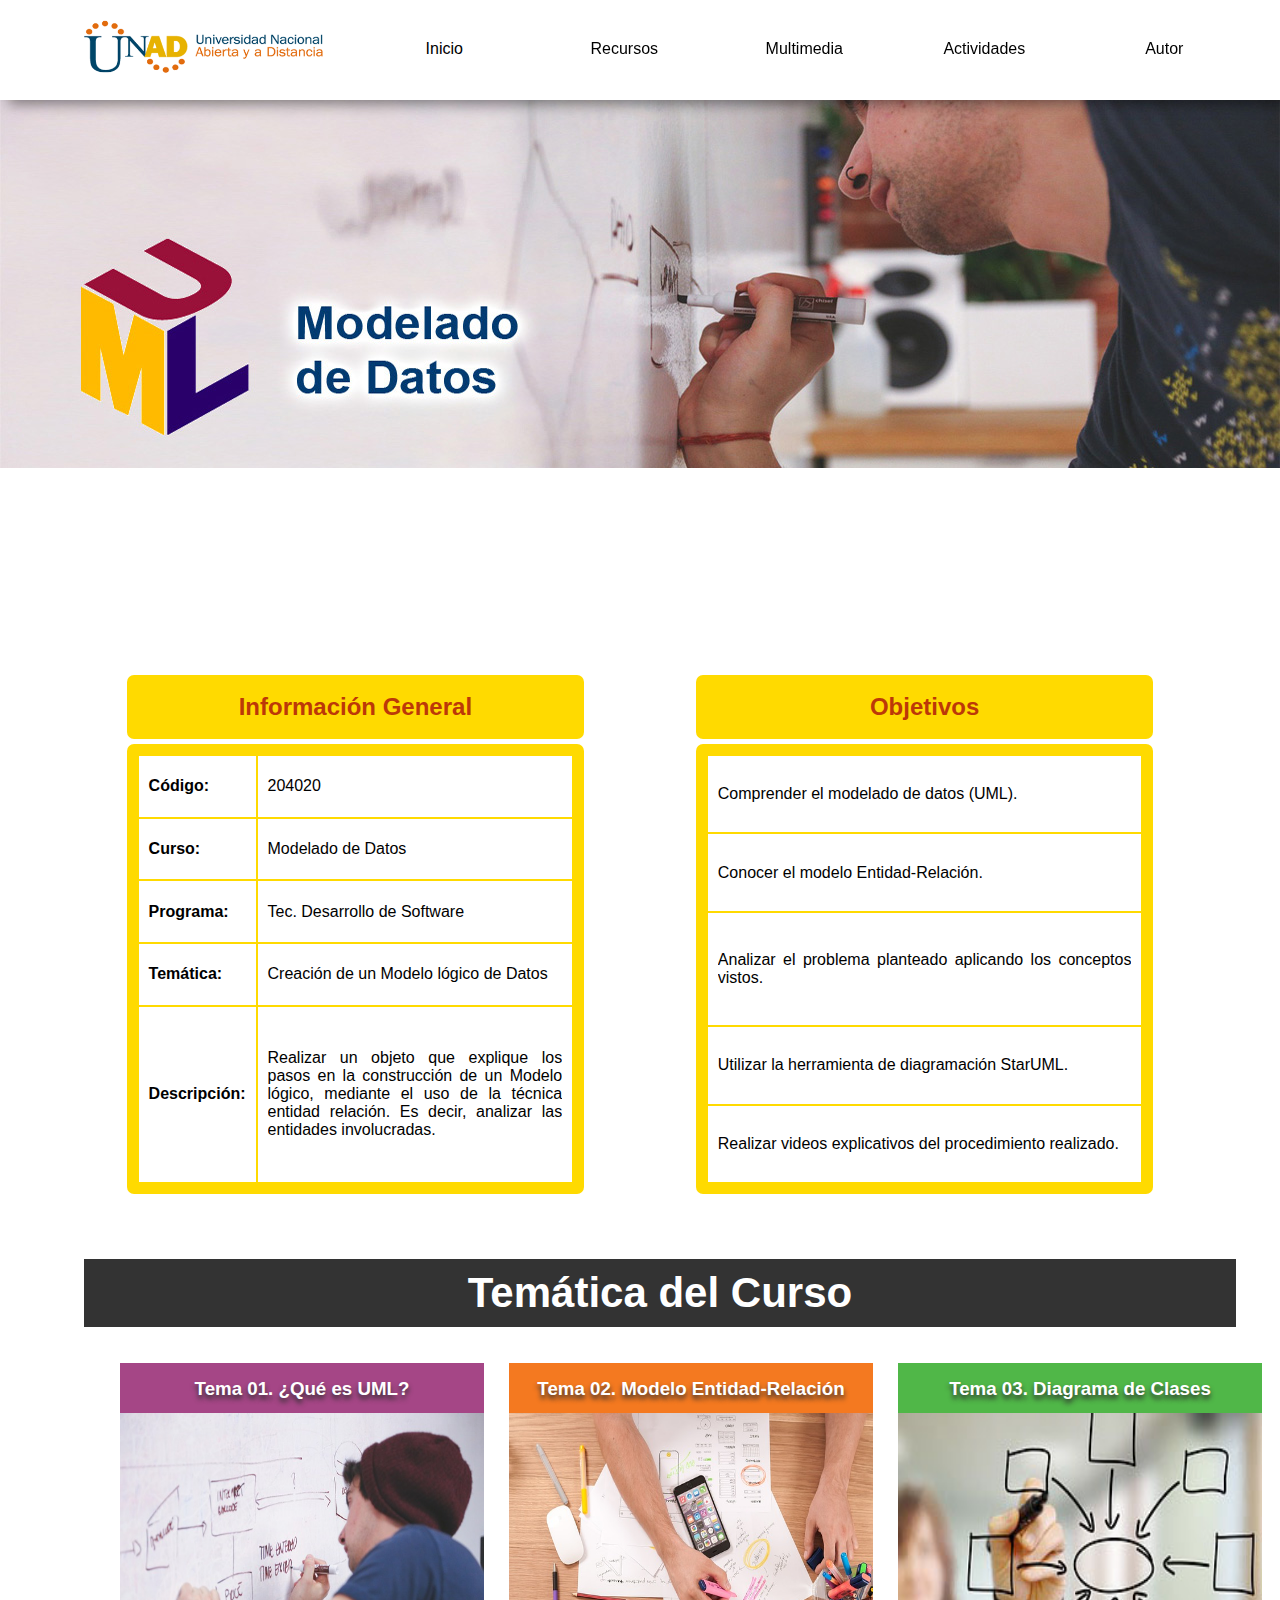
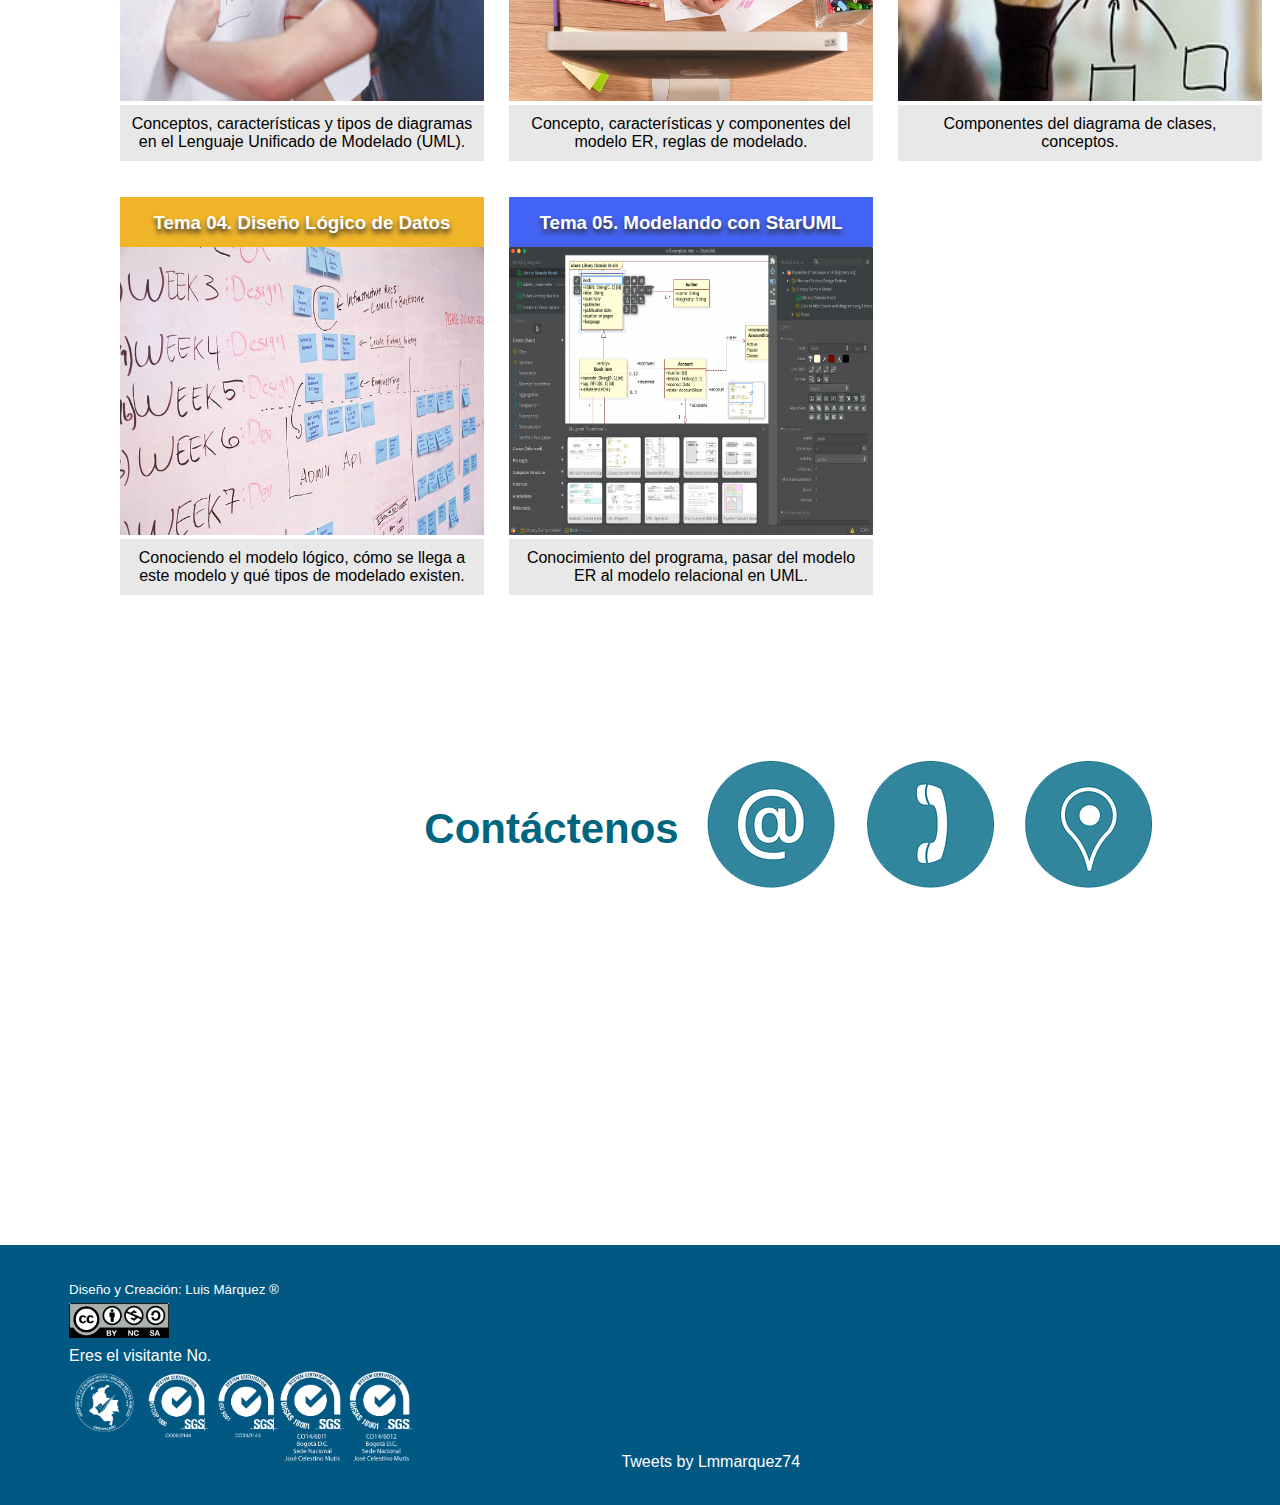
==== index.html @ bf16355a "Update index.html" ====
<!DOCTYPE html>
<html lang="es">
<head>
	<title>Modelado de Datos</title>

	<meta charset="UTF-8">
	<!-- Etiquetas SEO -->
	<meta content="Luis Manuel Márquez Rodríguez" name="author">
	<meta content="Generar conocimiento sobre el Modelado de Datos con UML" name="description">
	<meta content="UML, Unified Modeling Language, diagrama de clases" name="keywords">
	<!-- Etiqueta visualización viewport -->
	<meta name="viewport" content="width=device-width, user-scalable=no, initial-scale=1.0, maximum-scale=1.0, minimum-scale=1.0">

	<!-- Estilos -->
	<style type="text/css">
		*{
			margin:0;
			padding:0;
			font-family:Arial;
			overflow-x:hidden;
		}
		main{
			width:100%;
		}
		#header{
			top:0;
			left:0;
			margin:auto;
			width:1366px;
			min-width: 1024px;
			height:100px;
			position:fixed;
			z-index:1000 !important;
			background-color:rgba(255,255,255,1);
			-webkit-box-shadow: 3px 10px 13px -6px rgba(0,0,0,0.45);
			-moz-box-shadow: 3px 10px 13px -6px rgba(0,0,0,0.45);
			box-shadow: 3px 10px 13px -6px rgba(0,0,0,0.45);
		}
		.subheader{
			width:90%;
			margin:5px auto;
			border-collapse: separate;
		}
		.col1{
			width:300px;
			text-align: center;
		}
		.col2{
			width:90%;
			margin:auto;
			padding-left:12px;
		}
		.logo{
			width:250px;
			height:auto;
			padding:10px;
		}
		ul, li{
			text-align:center;
			list-style: none;
		}
		.nav li a{
			color:#000;
			min-width:150px;
			display:block;
			padding:10px 15px;
			background-color:rgba(255,255,255,1);
			text-decoration: none;
		}
		/* usando la pseudoclase hover */
		.nav li a:hover{
			background-color:rgba(63,137,201,.3);
		}
		.nav >li{
			float:left;
		}
		.nav li ul{
			display:none;
			position:absolute;
			min-width:150px;
		}
		.nav li:hover > ul{
			display:block;
		}
		.nav li ul li{
			z-index:2000;
			position:relative;
		}
		#inicio{
			width:100%;
			height:70vh;
			position:relative;
			background-image:url('img/cursovirtual.jpg');
			background-repeat:no-repeat;
			background-attachment: fixed;
			background-size:100%;
			background-origin: content-box;
			background-position: top center;
		}
		.row{
			width:90%;
			margin:auto;
		}
		.info{
			width:90%;
			margin:auto;
			border-collapse: separate;
			border-spacing:5px;
		}
		.side{
			width:35%;
			height:450px;
			padding:10px;
			border-radius:7px;
			background-color:rgba(255,218,0,1);
		}
		.side tr{
			border-radius:7px;
			background-color:rgba(255,255,255,1);
		}
		.side td{
			padding:10px;
		}
		td p{
			text-align: justify;
		}
		td>li{
			list-style-type: square;
			text-align:justify;
		}
		h2{
			width:100%;
			color:#BC3808;
			line-height: 4rem;
			border-radius:7px;
			text-align: center;
			background-color:rgba(255,218,0,1);
		}
		#tematica{
			width:100%;
			padding:20px;
			vertical-align: center;
			background-color:rgba(255,255,255,1);
		}
		.row h1{
			padding:10px;
			margin:auto;
			font-size:42px;
			text-align: center;
			color:rgba(255,255,255,1);
			background-color:rgba(51,51,51,1);
		}
		.fila{
			width:100%;
			margin:auto 100px;
			display:inline-flex;
		}
		figure:nth-child(1){
			padding:0;
		}
		figure{
			padding-left:25px;
		}
		#titulo1{
			width:364px;
			height:50px;
			overflow:hidden;
			vertical-align: middle;
			background-color:rgba(165,70,134,1);
		}
		#titulo1>h3{
			padding:15px;
			text-align: center;
			color:rgba(255,255,255,1);
			text-shadow: rgb(46, 46, 46) 0px 4px 5px;
		}
		#titulo2{
			width:364px;
			height:50px;
			overflow:hidden;
			vertical-align: middle;
			background-color:rgba(244,121,32,1);
		}
		#titulo2>h3{
			padding:15px;
			text-align: center;
			color:rgba(255,255,255,1);
			text-shadow: rgb(46, 46, 46) 0px 4px 5px;
		}
		#titulo3{
			width:364px;
			height:50px;
			overflow:hidden;
			text-align:center;
			background-color:rgba(80,183,72,1);
		}
		#titulo3>h3{
			padding:15px;
			text-align: center;
			color:rgba(255,255,255,1);
			text-shadow: rgb(46, 46, 46) 0px 4px 5px;
		}
		#titulo4{
			width:364px;
			height:50px;
			overflow:hidden;
			vertical-align: middle;
			background-color:rgba(240,180,41,1);
		}
		#titulo4>h3{
			padding:15px;
			text-align: center;
			color:rgba(255,255,255,1);
			text-shadow: rgb(46, 46, 46) 0px 4px 5px;
		}
		#titulo5{
			width:364px;
			height:50px;
			overflow:hidden;
			vertical-align: middle;
			background-color:rgba(67,99,244,1);
		}
		#titulo5>h3{
			padding:15px;
			text-align: center;
			color:rgba(255,255,255,1);
			text-shadow: rgb(46, 46, 46) 0px 4px 5px;
		}
		figcaption{
			width:364px;
			text-align:center;
			background-color:rgba(179,179,179,.3);
		}
		figcaption>p{
			padding:10px;
		}
		#informes{
			width:100%;
			height:70vh;
			background-image:url('img/agent-18762_1280.jpg');
			background-repeat:no-repeat;
			background-attachment: fixed;
			background-size:35% 100%;
			background-position: left;
		}
		.datos{
			width:70%;
			margin:auto;
			padding-top:130px;
			padding-left:300px;
			border-collapse: separate;
			border-spacing: 5px;
			text-align: center;
		}
		.datos>strong{
			text-align: center;
		}
		.contacto{
			color:rgba(0,102,128,1) !important;
			background-color:transparent !important;
		}

		footer{
			width:100%;
			max-height:20%;
			vertical-align: middle;
			background-color:rgba(0,88,131,1);
		}
		.aside{
			width: 48%;
			margin:30px auto;
			border-color:yellow solid 2px;
			display:inline-block;
		}
		.aside a{
			color:rgba(255,255,255,1);
			text-decoration: none;
		}
		.block{
			width:100%;
			border-spacing: 5px;
			border-collapse: separate;
			color:rgba(255,255,255,1);
		}
		#counter{
			color:rgba(253,245,0,1);
			text-align:center;
			font-size: 38px;
			font-weight: 700;
		}

		.linkq:hover{
			zoom:1.1;
			cursor:pointer;
		}
	</style>
	
	<script type="text/javascript" src="js/jquery-3.1.1.min.js"></script>
<body>

	<!-- Contenedor principal -->
	<main>
		<div id="header"> <!-- Contenedor del menú -->
			<table class="subheader">
				<tr>
					<td class="col1">
						<a href="https://centroriente.unad.edu.co/zona-centro-oriente/unad-contactenos-zona-centro-oriente"><img src="img/unad.png" class="logo" alt="Universidad Nacional Abierta y a Distancia"></a>
					</td>

					<td class="col2">
						<ul class="nav">
							<li><a href="index.html">Inicio</a></li>
							<li><a href="lecturas.html">Recursos</a>
								<ul>
									<li><a href="lecturas.html#lectura1">Lectura 1</a></li>
									<li><a href="lecturas.html#lectura2">Lectura 2</a></li>
									<li><a href="lecturas.html#lectura3">Lectura 3</a></li>
									<li><a href="lecturas.html#lectura4">Lectura 4</a></li>
									<li><a href="lecturas.html#lectura5">Lectura 5</a></li>
								</ul>
							</li>
							<li><a href="multimedia.html">Multimedia</a>
								<ul>
									<li><a href="multimedia.html#video1">Video 1</a></li>
									<li><a href="multimedia.html#video2">Video 2</a></li>
								</ul>
							</li>
							<li><a href="actividades.html">Actividades</a>
								<ul>
									<li><a href="actividades.html#tema1">Tema 1</a></li>
									<li><a href="actividades.html#tema2">Tema 2</a></li>
									<li><a href="actividades.html#tema3">Tema 3</a></li>
									<li><a href="actividades.html#tema4">Tema 4</a></li>
									<li><a href="actividades.html#tema5">Tema 5</a></li>
								</ul>
							</li>
							<li><a href="autor.html">Autor</a></li>
						</ul>
					</td>
				</tr>
			</table>
		</div>

		<!-- Banner inicial -->
		<section id="inicio"></section>

		<!-- Sección que contiene la información general del curso -->
		<section id="info">
			<div class="container">
				<div class="row" style="padding-top:40px; padding-bottom:40px;">
					<table class="info">
						<tr>
							<td><h2>Información General</h2></td>

							<td></td>

							<td><h2>Objetivos</h2></td>
						</tr>

						<tr>
							<td style="width:45%;">
								<table class="side" cellpadding="10" style="width:100%; background-color:rgba(255,218,0,1);">
									<tr>
										<td><strong>Código:</strong></td>
										<td>204020</td>
									</tr>

									<tr>
										<td><strong>Curso:</strong></td>
										<td>Modelado de Datos</td>
									</tr>

									<tr>
										<td><strong>Programa:</strong></td>
										<td>Tec. Desarrollo de Software</td>
									</tr>

									<tr>
										<td><strong>Temática:</strong></td>
										<td>Creación de un Modelo lógico de Datos</td>
									</tr>

									<tr>
										<td><strong>Descripción:</strong></td>
										<td>
											<p>Realizar un objeto que explique los pasos en la construcción de un Modelo lógico, mediante el uso de la técnica entidad relación. Es decir, analizar las entidades involucradas.</p>
										</td>
									</tr>
								</table>
							</td>

							<td style="width:10%;"></td>

							<td style="width:45%;">
								<table class="side" style="width:100%; background-color:rgba(255,218,0,1);">
									<tr>
										<td>
											<li>Comprender el modelado de datos (UML).</li>
										</td>
									</tr>

									<tr>
										<td>
											<li>Conocer el modelo Entidad-Relación.</li>
										</td>
									</tr>

									<tr>
										<td>
											<li>Analizar el problema planteado aplicando los conceptos vistos.</li>
										</td>
									</tr>

									<tr>
										<td>
											<li>Utilizar la herramienta de diagramación StarUML.</li>
										</td>
									</tr>

									<tr>
										<td>
											<li>Realizar videos explicativos del procedimiento realizado.</li>	
										</td>
									</tr>
								</table>
							</td>
						</tr>
					</table>
				</div>
			</div>
		</section>

		<!-- Sección que contiene la descripción de los temas del curso -->
		<section id="tematica">
			<div class="container">
				<div class="row">
					<h1>Temática del Curso</h1>
					<br>
				</div>
				
				<br>

				<div class="fila" id="contenedor">
					<figure>
						<div id="titulo1"><h3>Tema 01. ¿Qué es UML?</h3></div>
						<img src="img/whiteboard-849812_640.jpg" alt="diagramando" width="364" height="288">
						<figcaption><p>Conceptos, características y tipos de diagramas en el Lenguaje Unificado de Modelado (UML).</p></figcaption>
					</figure>

					<figure>
						<div id="titulo2"><h3>Tema 02. Modelo Entidad-Relación</h3></div>
						<img src="img/ux-788002_640.jpg" alt="diagramando" width="364" height="288">
						<figcaption><p>Concepto, características y componentes del modelo ER, reglas de modelado.</p></figcaption>
					</figure>

					<figure>
						<div id="titulo3"><h3>Tema 03. Diagrama de Clases</h3></div>
						<img src="img/technology-1095751_640.jpg" alt="diagramando" width="364" height="288">
						<figcaption><p>Componentes del diagrama de clases, conceptos.</p></figcaption>
					</figure>
				</div>

				<br><br><br>

				<div class="fila" id="contenedor">
					<figure>
						<div id="titulo4"><h3>Tema 04. Diseño Lógico de Datos</h3></div>
						<img src="img/whiteboard-849803_640.jpg" alt="diagramando" width="364" height="288">
						<figcaption><p>Conociendo el modelo lógico, cómo se llega a este modelo y qué tipos de modelado existen.</p></figcaption>
					</figure>

					<figure>
						<div id="titulo5"><h3>Tema 05. Modelando con StarUML</h3></div>
						<img src="img/screenshot.png" alt="diagramando" width="364" height="288">
						<figcaption><p>Conocimiento del programa, pasar del modelo ER al modelo relacional en UML.</p></figcaption>
					</figure>
				</div>
			</div>
		</section>

		<!-- Sección que contiene la información de contacto de la entidad -->
		<section id="informes">
			<div class="container">
				<div class="row">
					<table class="datos">
						<tr>
							<td rowspan="2">
								<h1 class="contacto">Contáctenos</h1>
							</td>

							<td>
								<a href="https://goo.gl/forms/61IK3qW7laYS19c43" class="linkq" title="Escríbenos"><img src="img/correo.png" alt="Correo Electrónico Universidad"></a>
							</td>

							<td>
								<a href="#"><img src="img/phone.png" alt="telefono" title="PBX:(+57) 1 344 3700 Bogotá D.C. Colombia"></a>
							</td>

							<td>
								<a href="#"><img src="img/office.png" alt="" title="Sede Nacional: Calle 14 Sur No. 14 - 23"></a>
							</td>
						</tr>
					</table>					
				</div>		
			</div>
		</section>

		<!-- Pie de página -->
		<footer>
			<div class="container">
				<div class="row">
					<div class="aside">
						<table class="block">
							<tr>
								<td colspan="2">
									<small>Diseño y Creación: <a href="autor.html">Luis Márquez</a> &#174;</small>
									<br>
								<td>
							</tr>
							<tr>
								<td>
									<img src="img/commons.png" alt="license" style="width:100px; height:auto;">
									<br>
								</td>
							</tr>

							<tr>
								<td>Eres el visitante No. &nbsp;<div class="views"></div></td>
							</tr>

							<tr>
								<td><img src="img/sellos_calidad.png" alt="Calidad" style="width:65%; height:auto;"></td>
							</tr>
						</table>
					</div>

					<div class="aside">
						<a class="twitter-timeline" data-height="300" href="https://twitter.com/Lmmarquez74">Tweets by Lmmarquez74</a> <script async src="//platform.twitter.com/widgets.js" charset="utf-8"></script>
					</div>
				</div>
			</div>
		</footer>
	</main>
	
	<script type="text/javascript" src="js/jquery-3.1.1.min.js"></script>
	<script type="text/javascript">
		//Hacemos la Function para abrir el contador de visitas
		function recargar_views(){
			$(".views").load("contador.txt");
		}

		// Establecemos el temporizador a 1 segundos
		timer = setInterval("recargar_views()", 1000);
	</script>
	
</body>
</html>
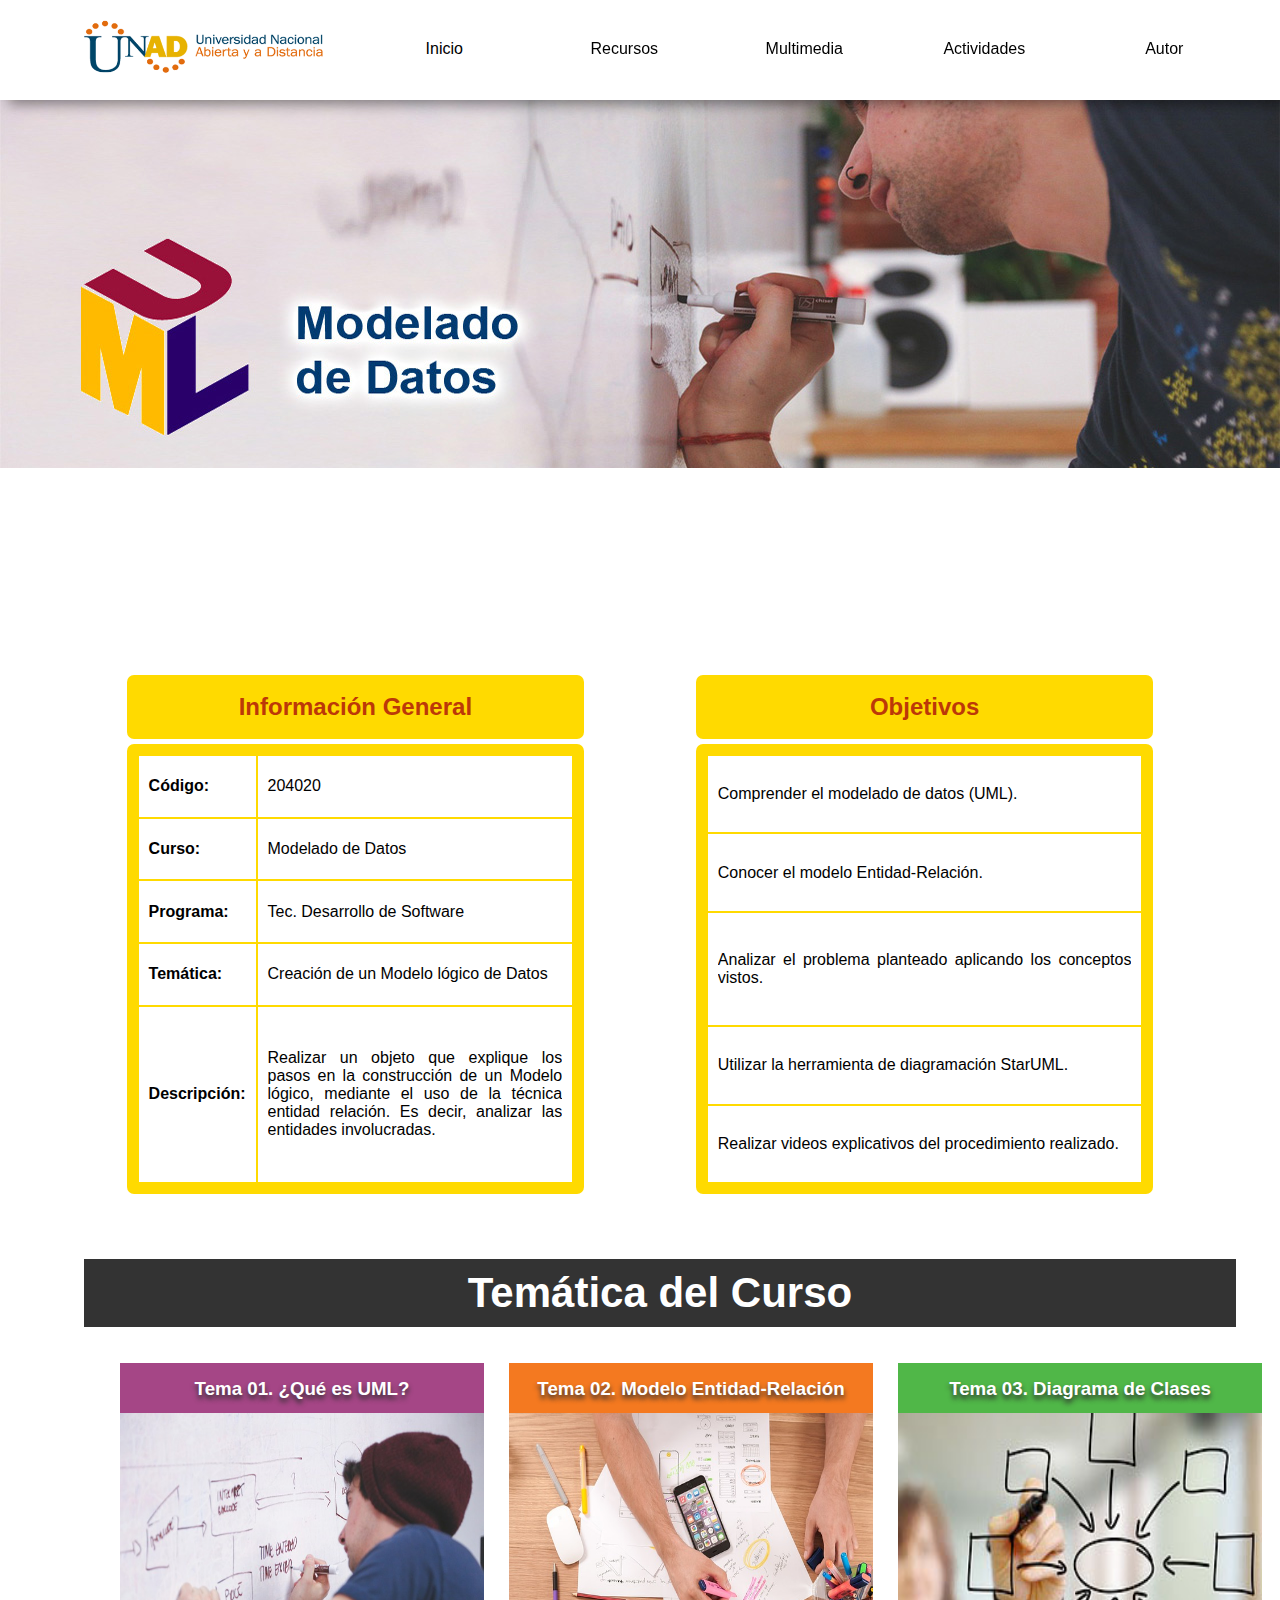
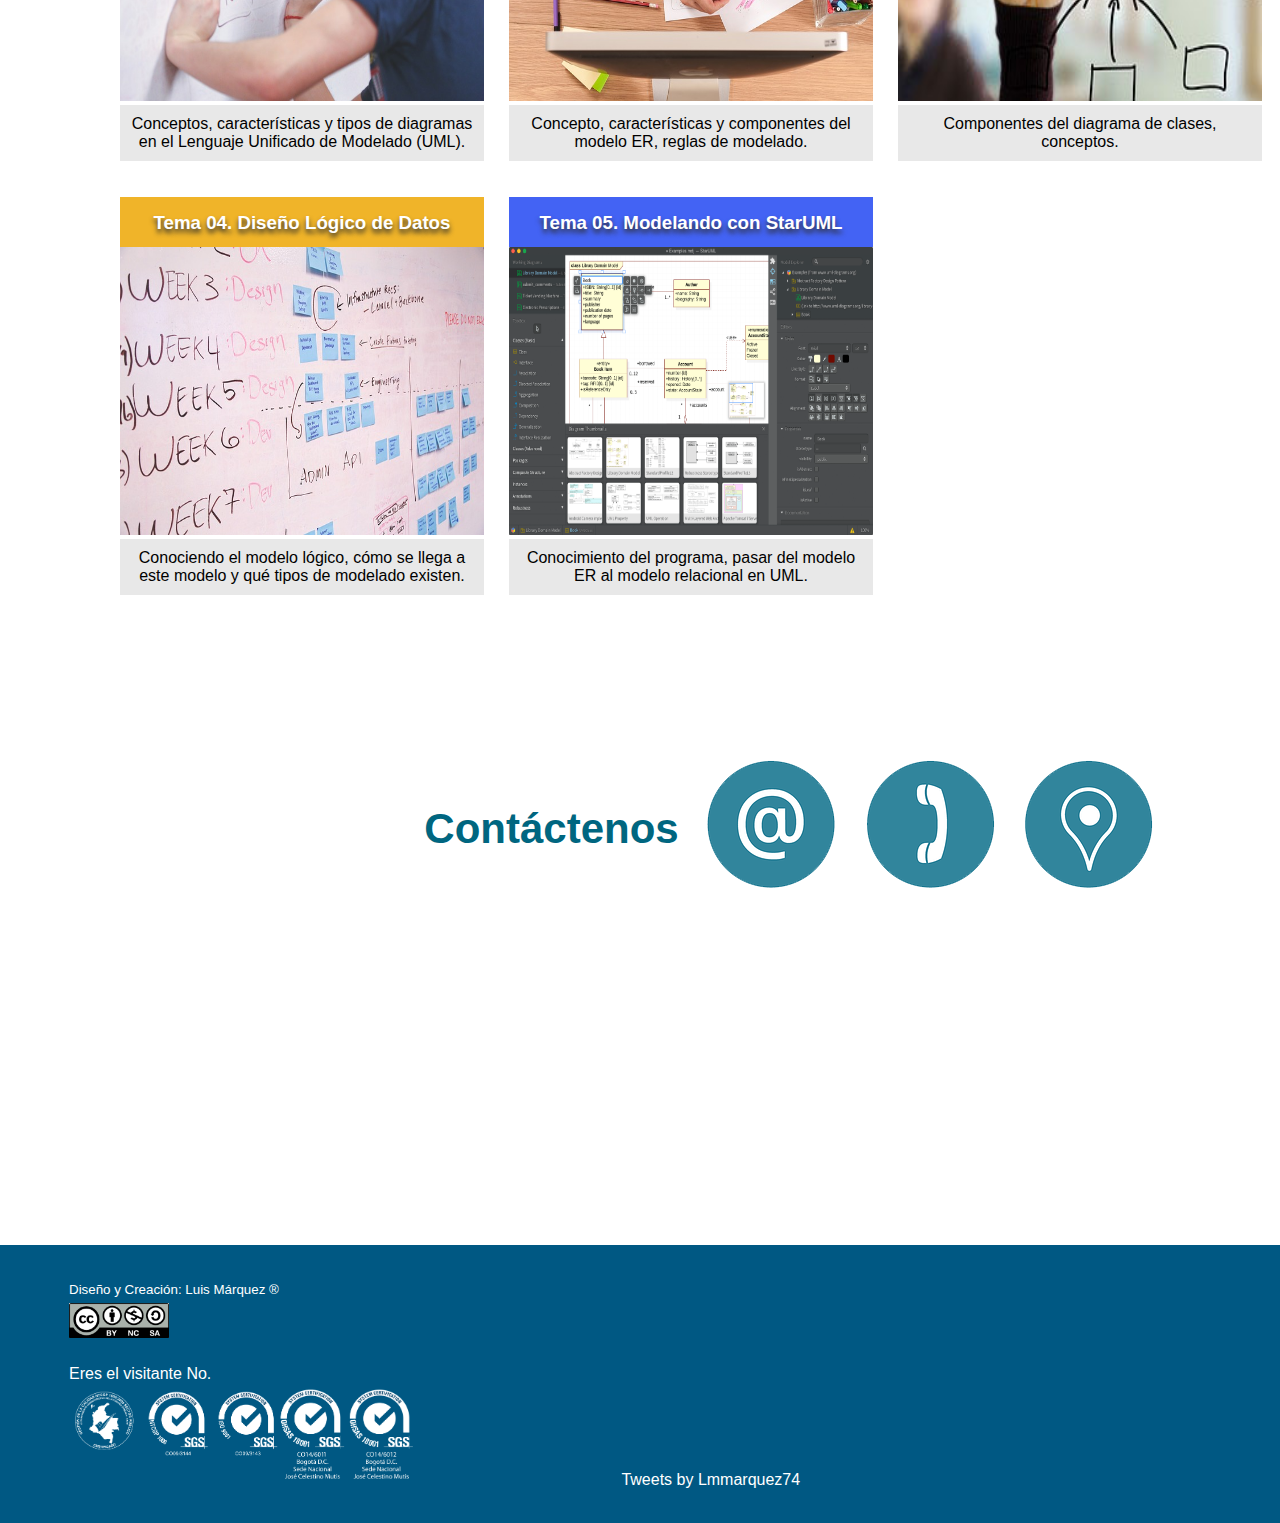
==== commit 8529c212: "Update index.html" ====
--- a/index.html
+++ b/index.html
@@ -520,7 +520,7 @@
 							<tr>
 								<td>
 									<img src="img/commons.png" alt="license" style="width:100px; height:auto;">
-									<br>
+									<br><br>
 								</td>
 							</tr>
 
@@ -546,7 +546,7 @@
 	<script type="text/javascript">
 		//Hacemos la Function para abrir el contador de visitas
 		function recargar_views(){
-			$(".views").load("contador.txt");
+			$(".views").load("http://contadorlmm.byethost7.com/contador.txt");
 		}
 
 		// Establecemos el temporizador a 1 segundos
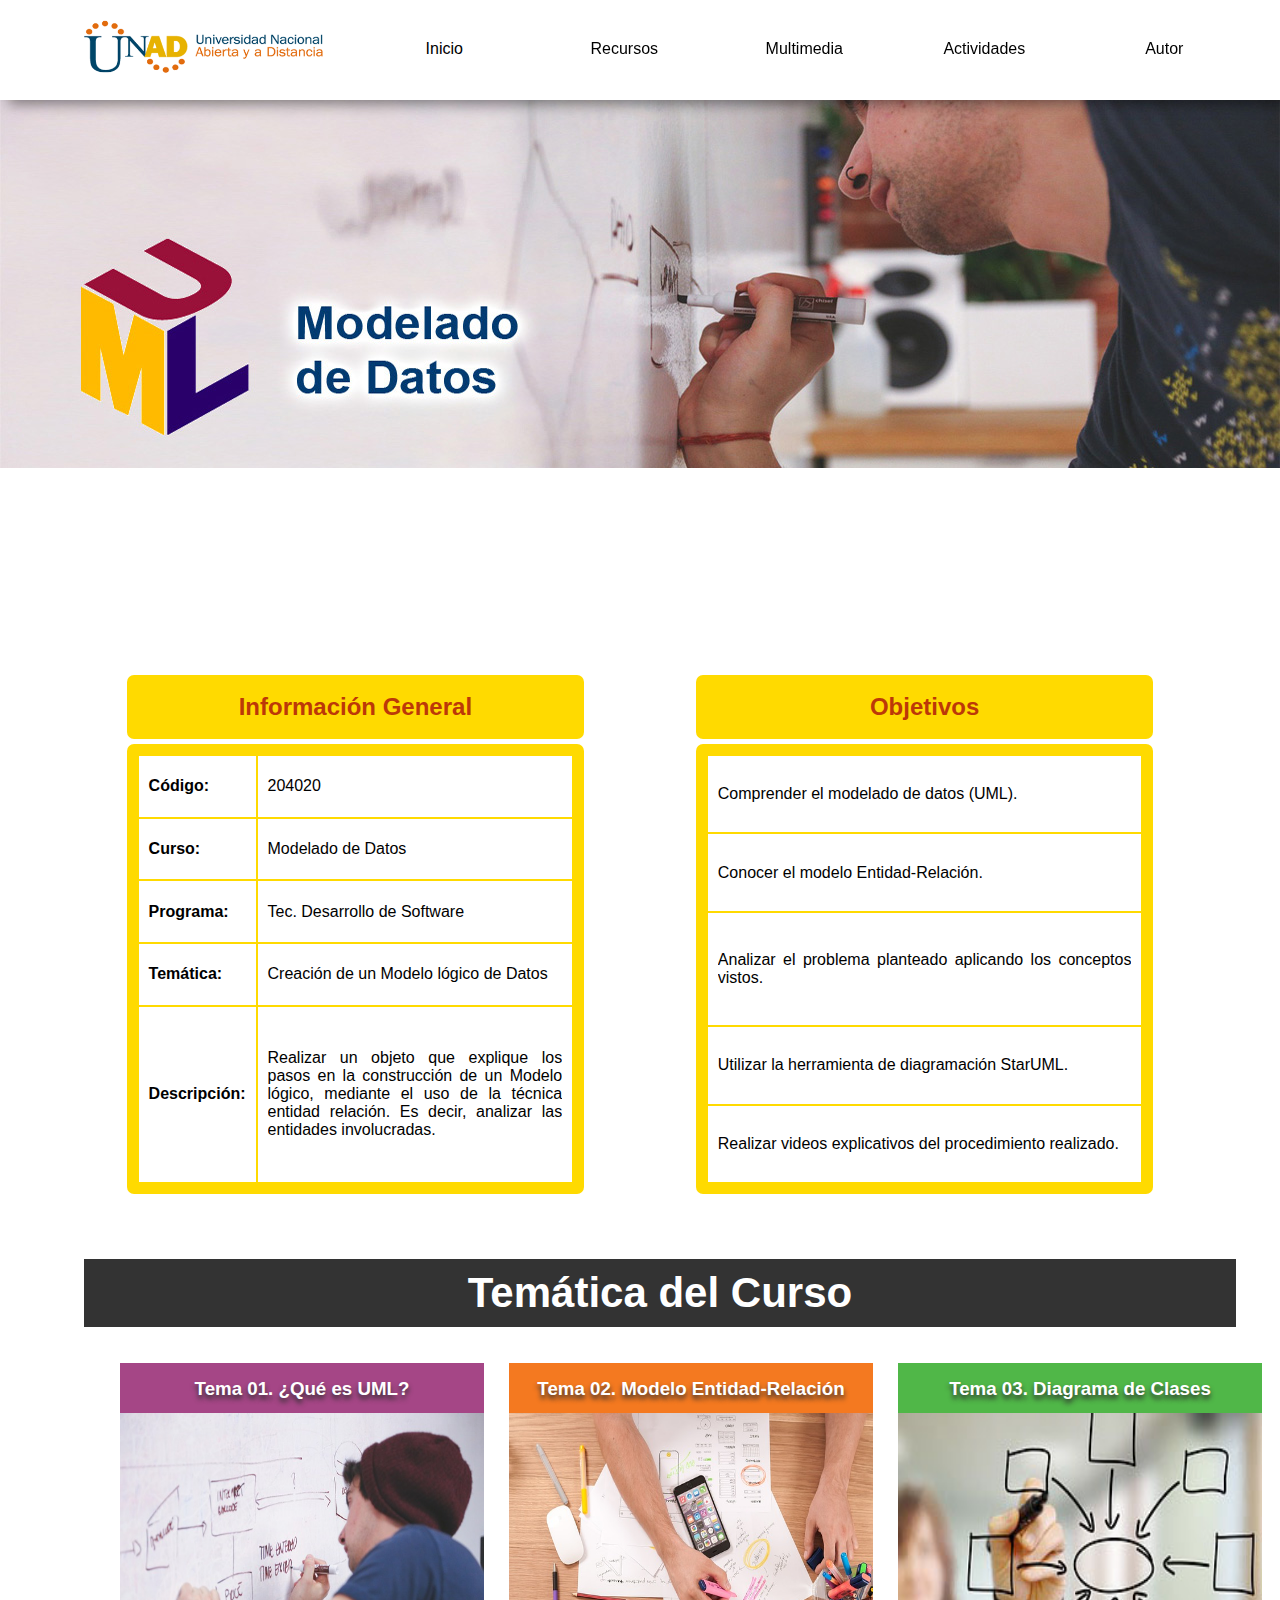
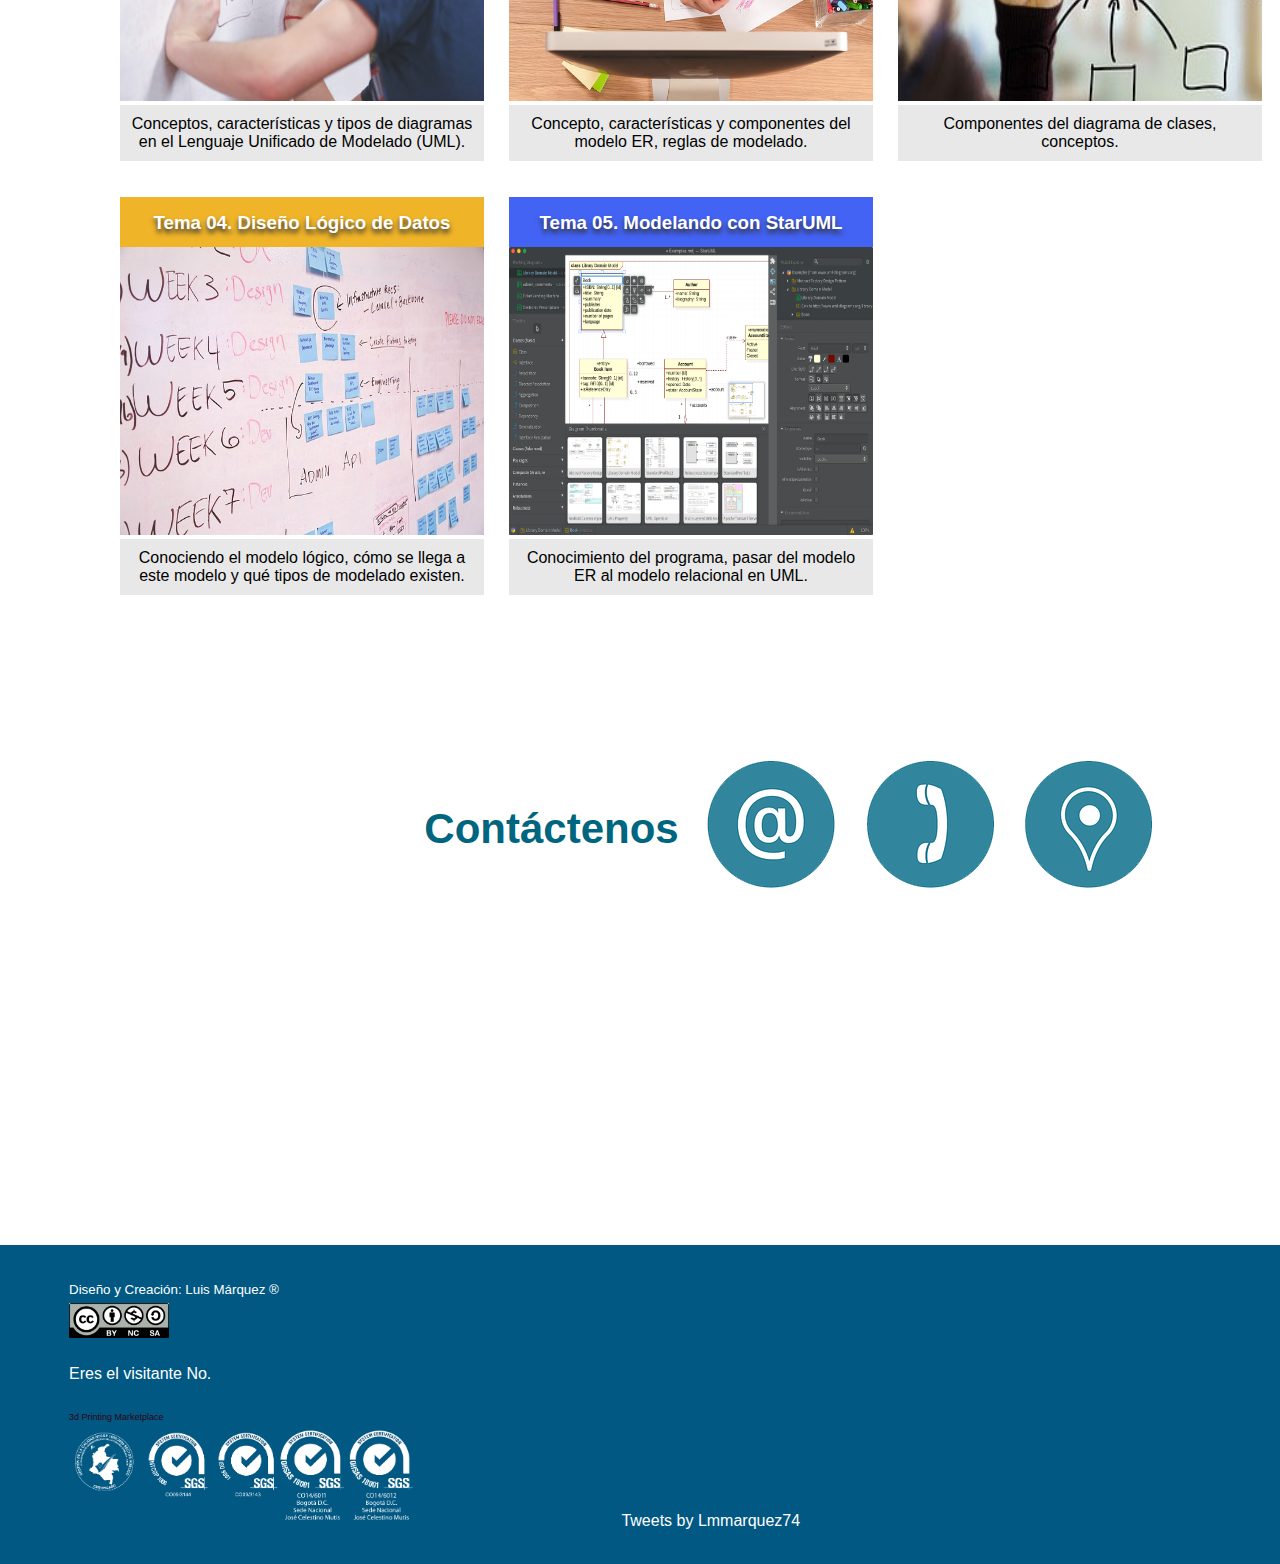
==== commit 77e6c4fe: "Update index.html" ====
--- a/index.html
+++ b/index.html
@@ -525,7 +525,13 @@
 							</tr>
 
 							<tr>
-								<td>Eres el visitante No. &nbsp;<div class="views"></div></td>
+								<td>Eres el visitante No.</td>
+							</tr>
+							
+							<tr>
+								<td>
+									<a href="http://www.reliablecounter.com" target="_blank"><img src="http://www.reliablecounter.com/count.php?page=https://manueletee.github.io/lmmarquez3/&digit=style/plain/6/&reloads=0" alt="" title="" border="0"></a><br /><a href="http://www.fabbly.com" target="_blank" style="font-family: Geneva, Arial; font-size: 9px; color: #330010; text-decoration: none;">3d Printing Marketplace</a>
+								</td>
 							</tr>
 
 							<tr>
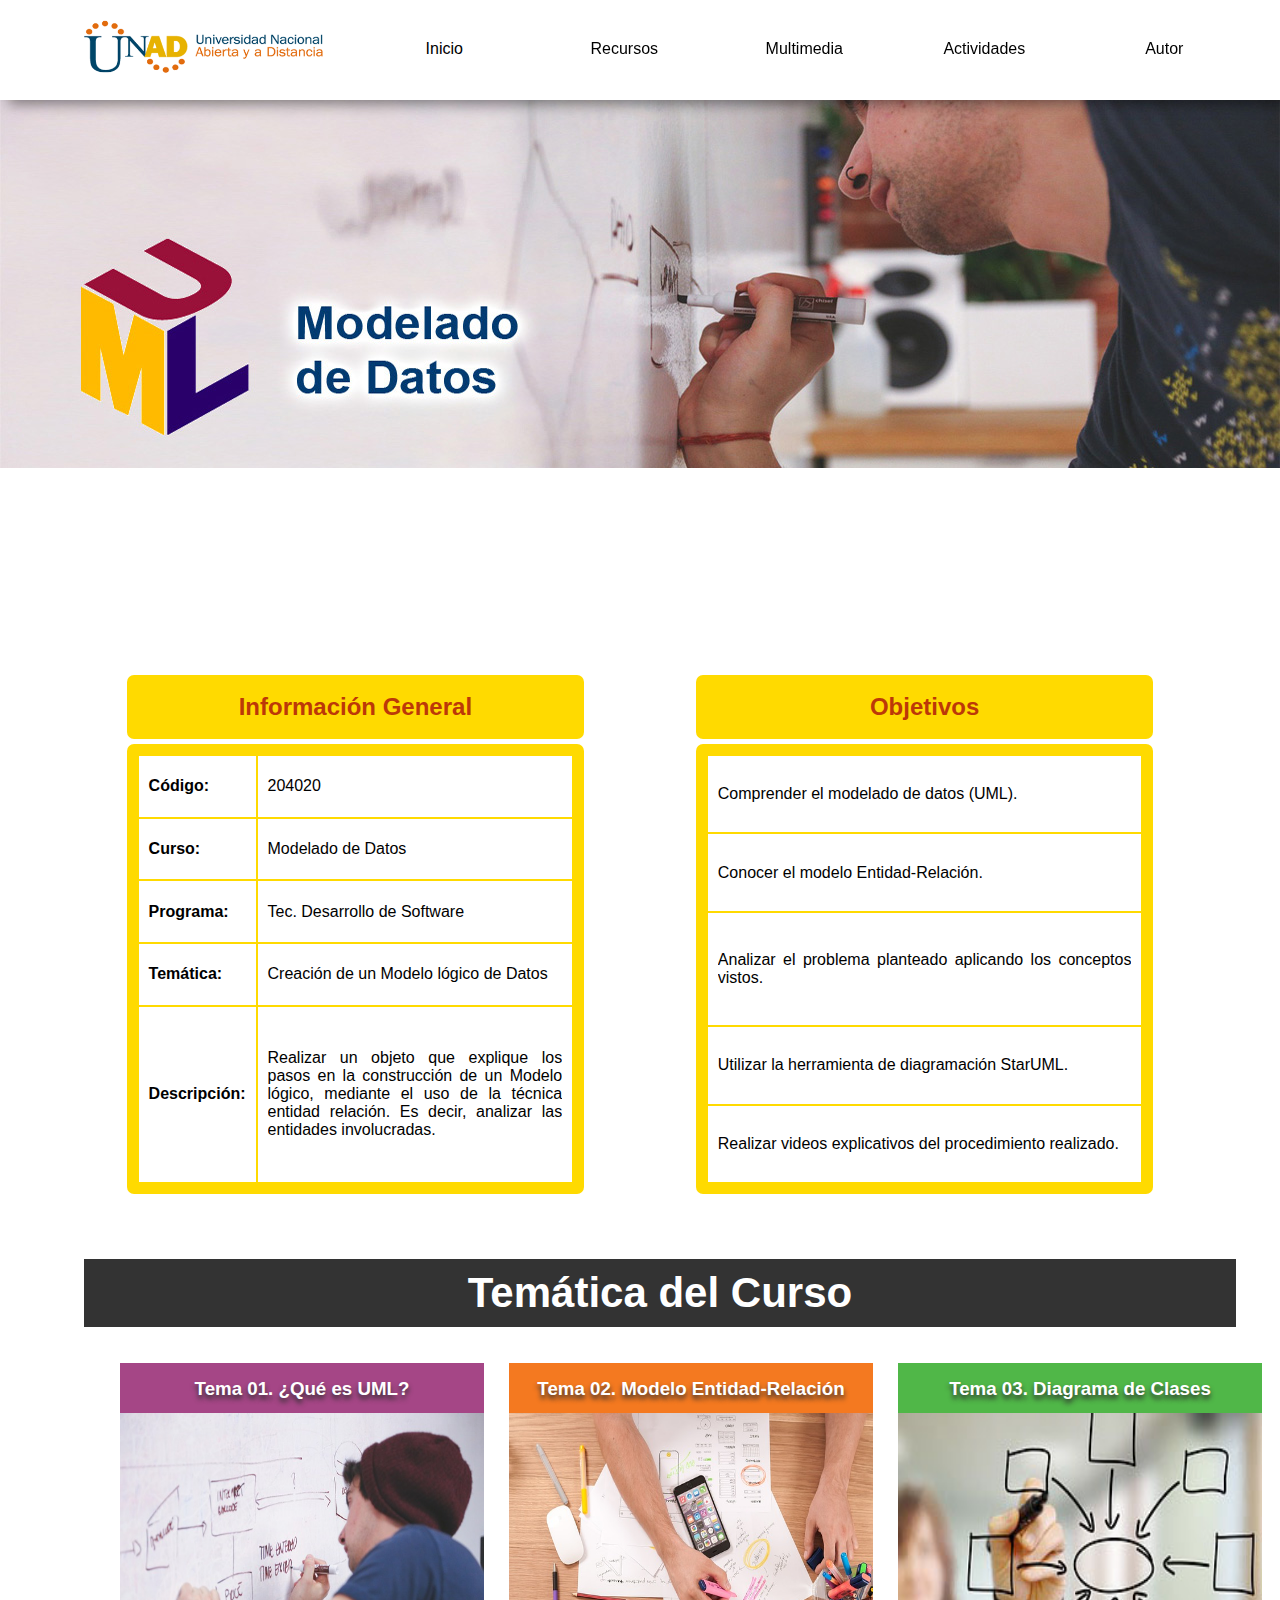
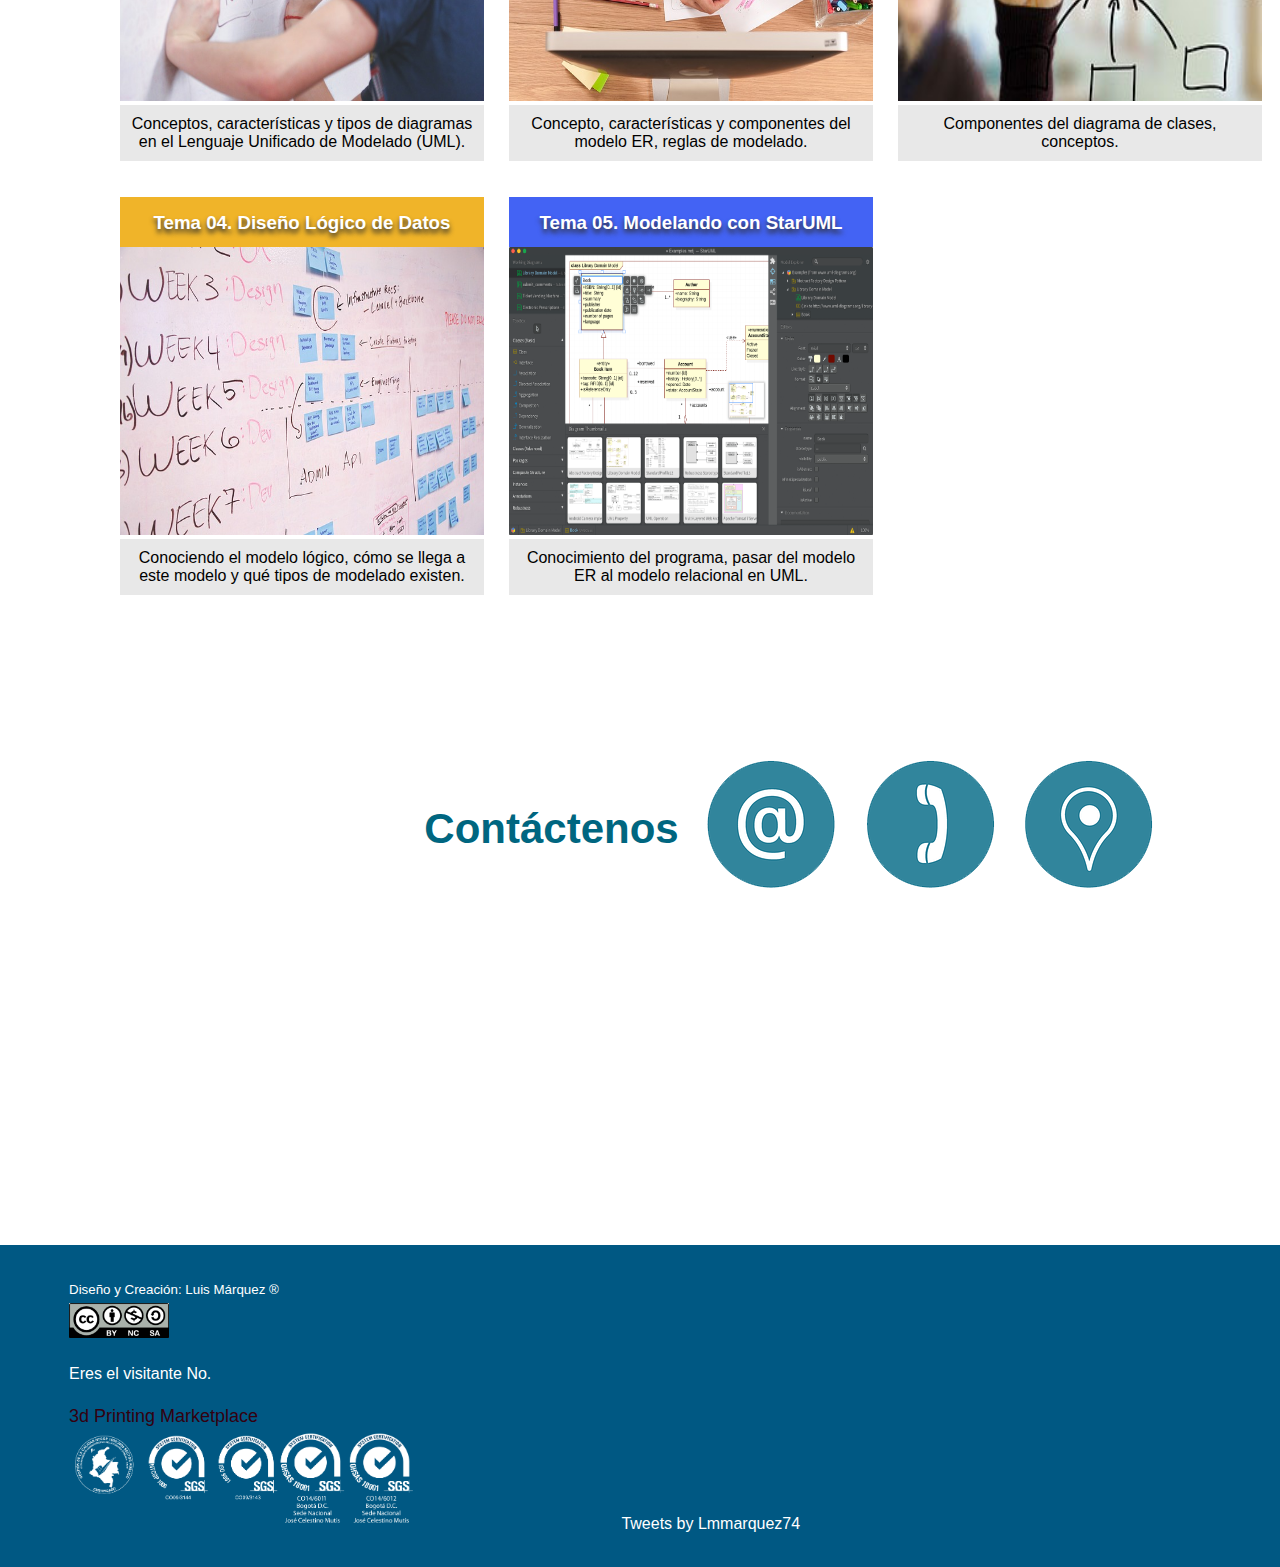
==== commit 6545f618: "Update index.html" ====
--- a/index.html
+++ b/index.html
@@ -530,7 +530,7 @@
 							
 							<tr>
 								<td>
-									<a href="http://www.reliablecounter.com" target="_blank"><img src="http://www.reliablecounter.com/count.php?page=https://manueletee.github.io/lmmarquez3/&digit=style/plain/6/&reloads=0" alt="" title="" border="0"></a><br /><a href="http://www.fabbly.com" target="_blank" style="font-family: Geneva, Arial; font-size: 9px; color: #330010; text-decoration: none;">3d Printing Marketplace</a>
+									<a href="http://www.reliablecounter.com" target="_blank"><img src="http://www.reliablecounter.com/count.php?page=https://manueletee.github.io/lmmarquez3/&digit=style/plain/6/&reloads=0" alt="" title="" border="0"></a><br /><a href="http://www.fabbly.com" target="_blank" style="font-family: Geneva, Arial; font-size: 18px; color: #330010; text-decoration: none;">3d Printing Marketplace</a>
 								</td>
 							</tr>
 
@@ -549,15 +549,6 @@
 	</main>
 	
 	<script type="text/javascript" src="js/jquery-3.1.1.min.js"></script>
-	<script type="text/javascript">
-		//Hacemos la Function para abrir el contador de visitas
-		function recargar_views(){
-			$(".views").load("http://contadorlmm.byethost7.com/contador.txt");
-		}
-
-		// Establecemos el temporizador a 1 segundos
-		timer = setInterval("recargar_views()", 1000);
-	</script>
 	
 </body>
 </html>
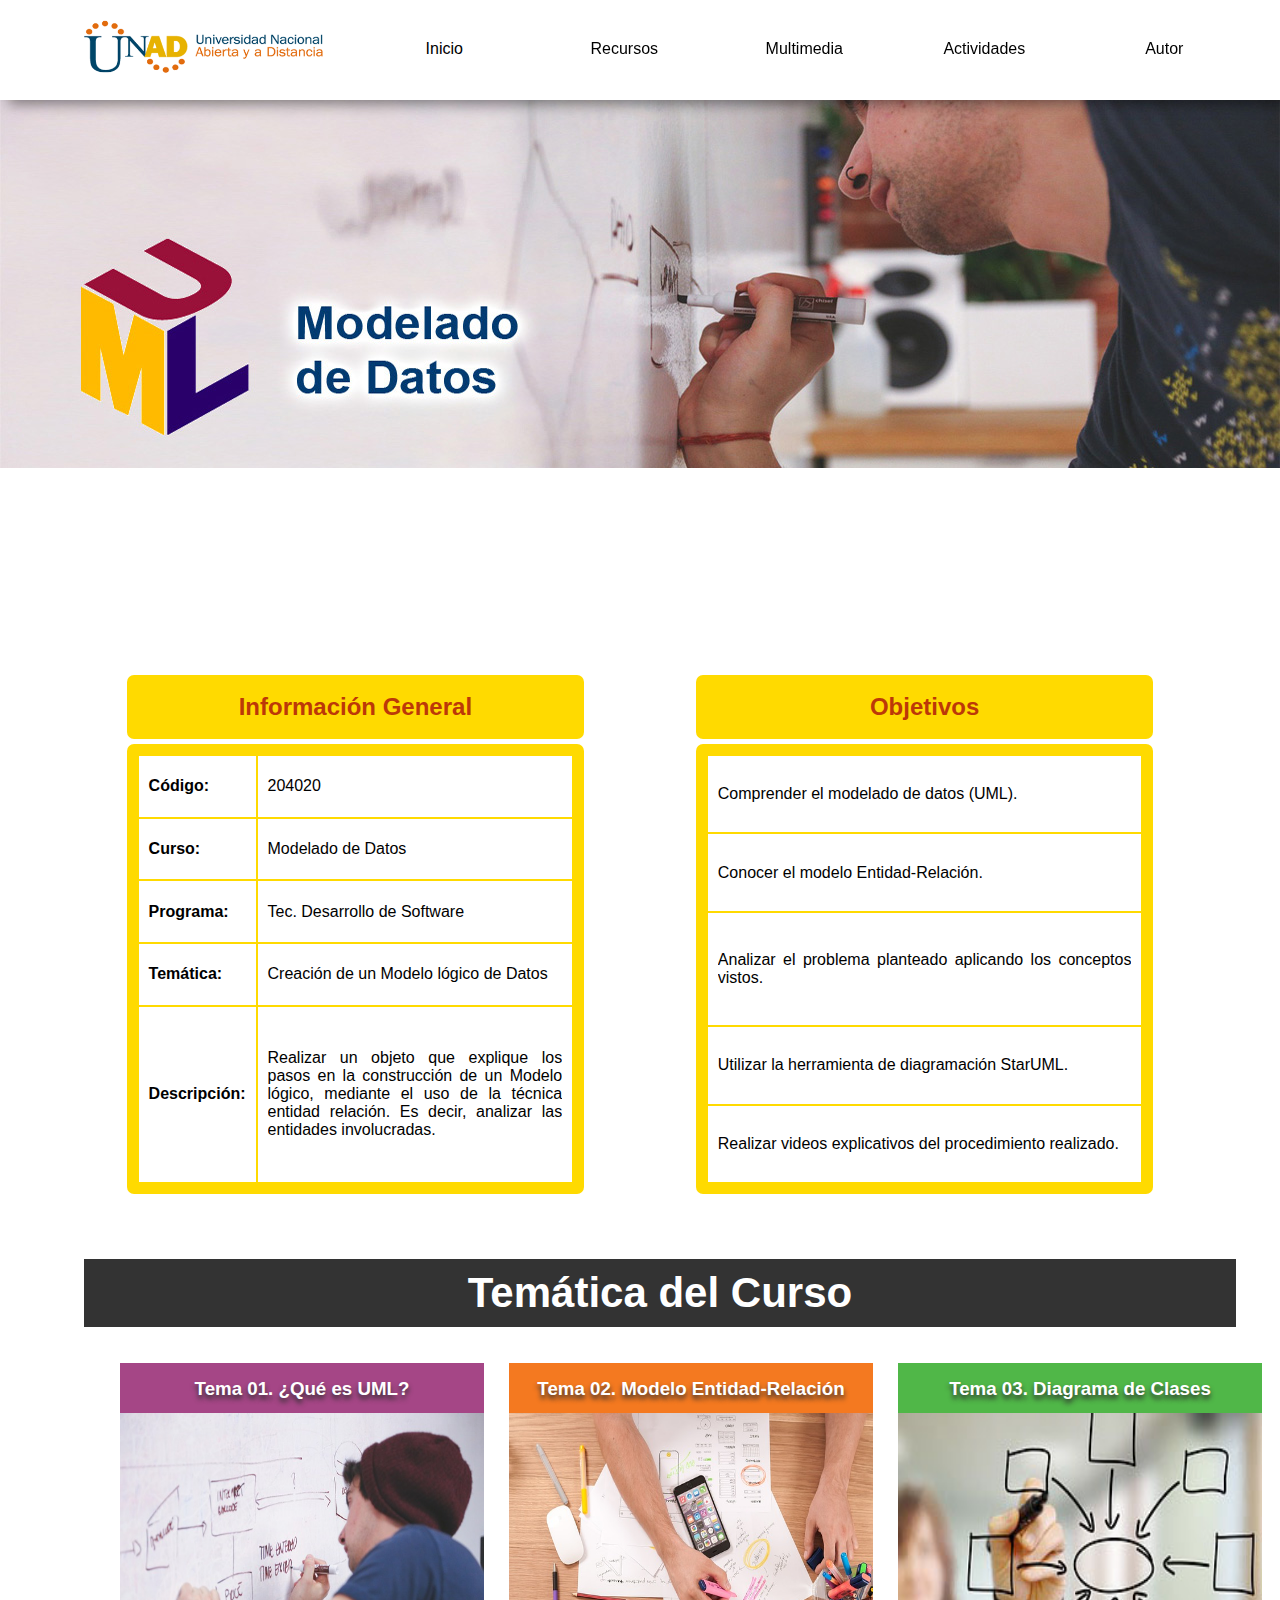
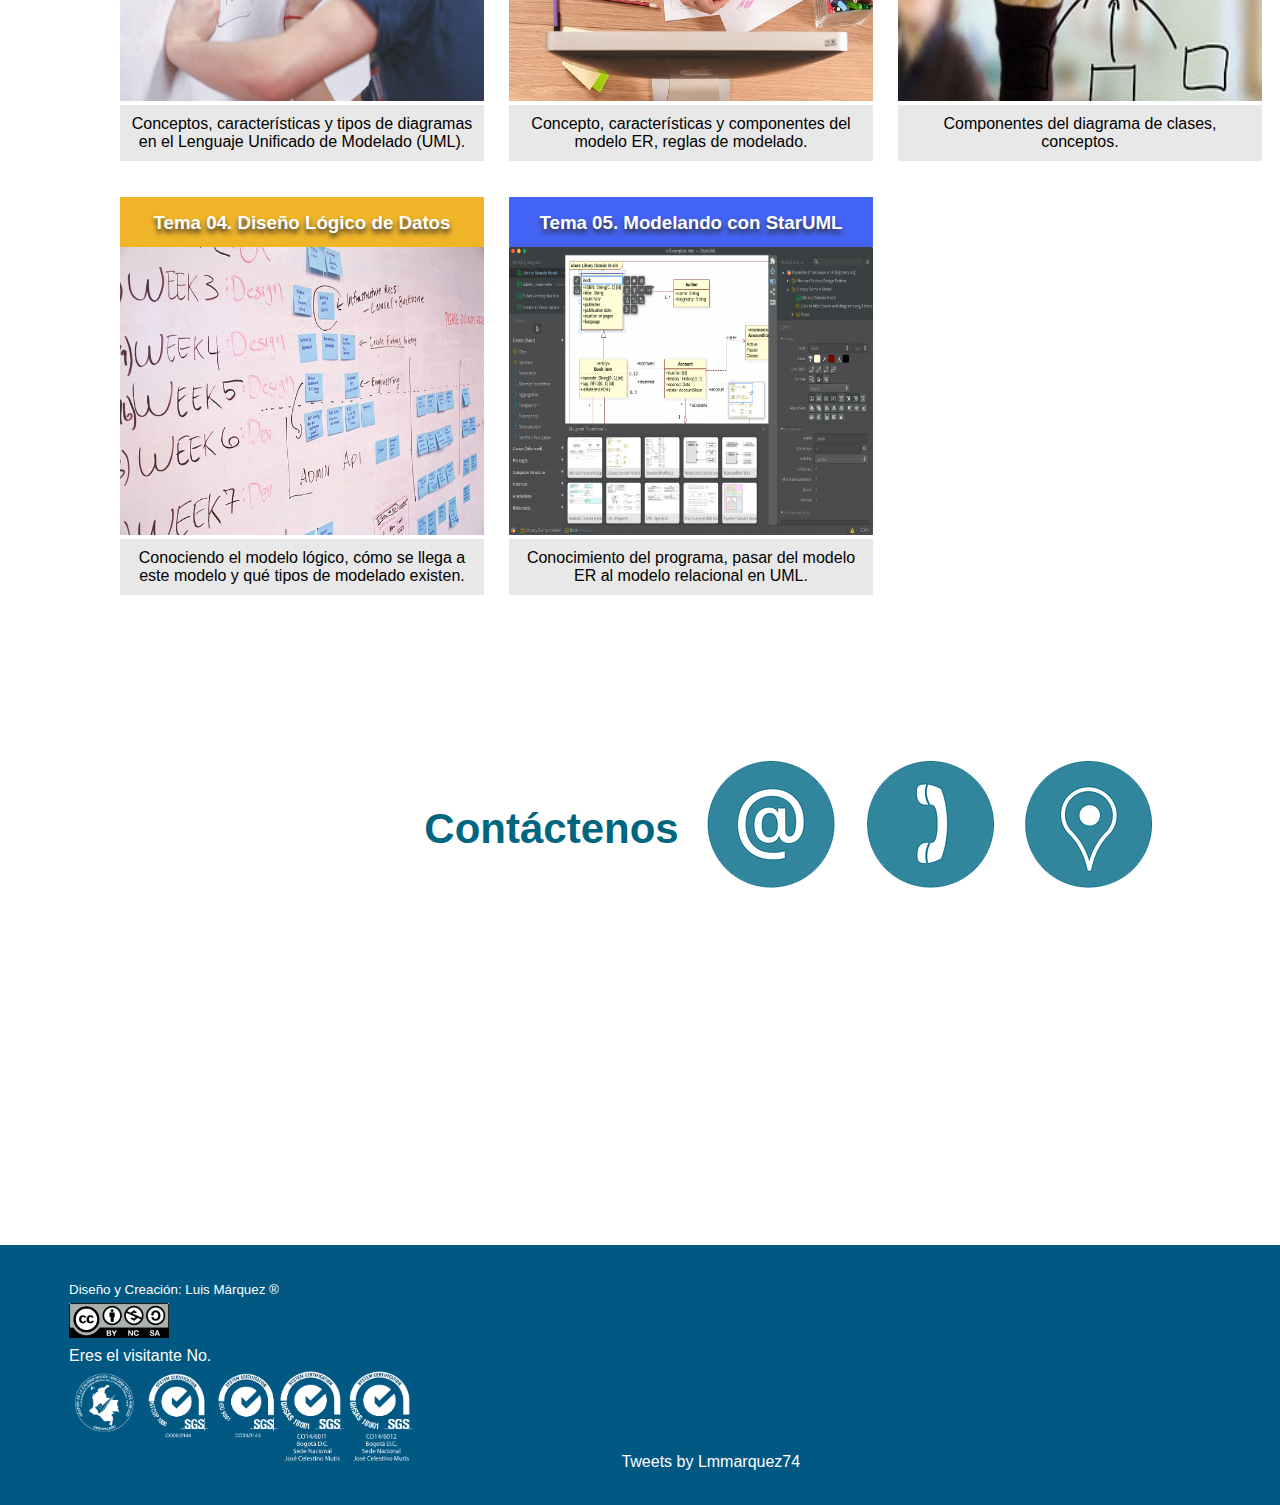
==== commit 4b8d5fe1: "Update index.html" ====
--- a/index.html
+++ b/index.html
@@ -520,18 +520,12 @@
 							<tr>
 								<td>
 									<img src="img/commons.png" alt="license" style="width:100px; height:auto;">
-									<br><br>
+									<br>
 								</td>
 							</tr>
 
 							<tr>
-								<td>Eres el visitante No.</td>
-							</tr>
-							
-							<tr>
-								<td>
-									<a href="http://www.reliablecounter.com" target="_blank"><img src="http://www.reliablecounter.com/count.php?page=https://manueletee.github.io/lmmarquez3/&digit=style/plain/6/&reloads=0" alt="" title="" border="0"></a><br /><a href="http://www.fabbly.com" target="_blank" style="font-family: Geneva, Arial; font-size: 18px; color: #330010; text-decoration: none;">3d Printing Marketplace</a>
-								</td>
+								<td>Eres el visitante No. &nbsp;<div class="views"></div></td>
 							</tr>
 
 							<tr>
@@ -549,6 +543,15 @@
 	</main>
 	
 	<script type="text/javascript" src="js/jquery-3.1.1.min.js"></script>
+	<script type="text/javascript">
+		//Hacemos la Function para abrir el contador de visitas
+		function recargar_views(){
+			$(".views").load("contador.txt");
+		}
+
+		// Establecemos el temporizador a 1 segundos
+		timer = setInterval("recargar_views()", 1000);
+	</script>
 	
 </body>
 </html>
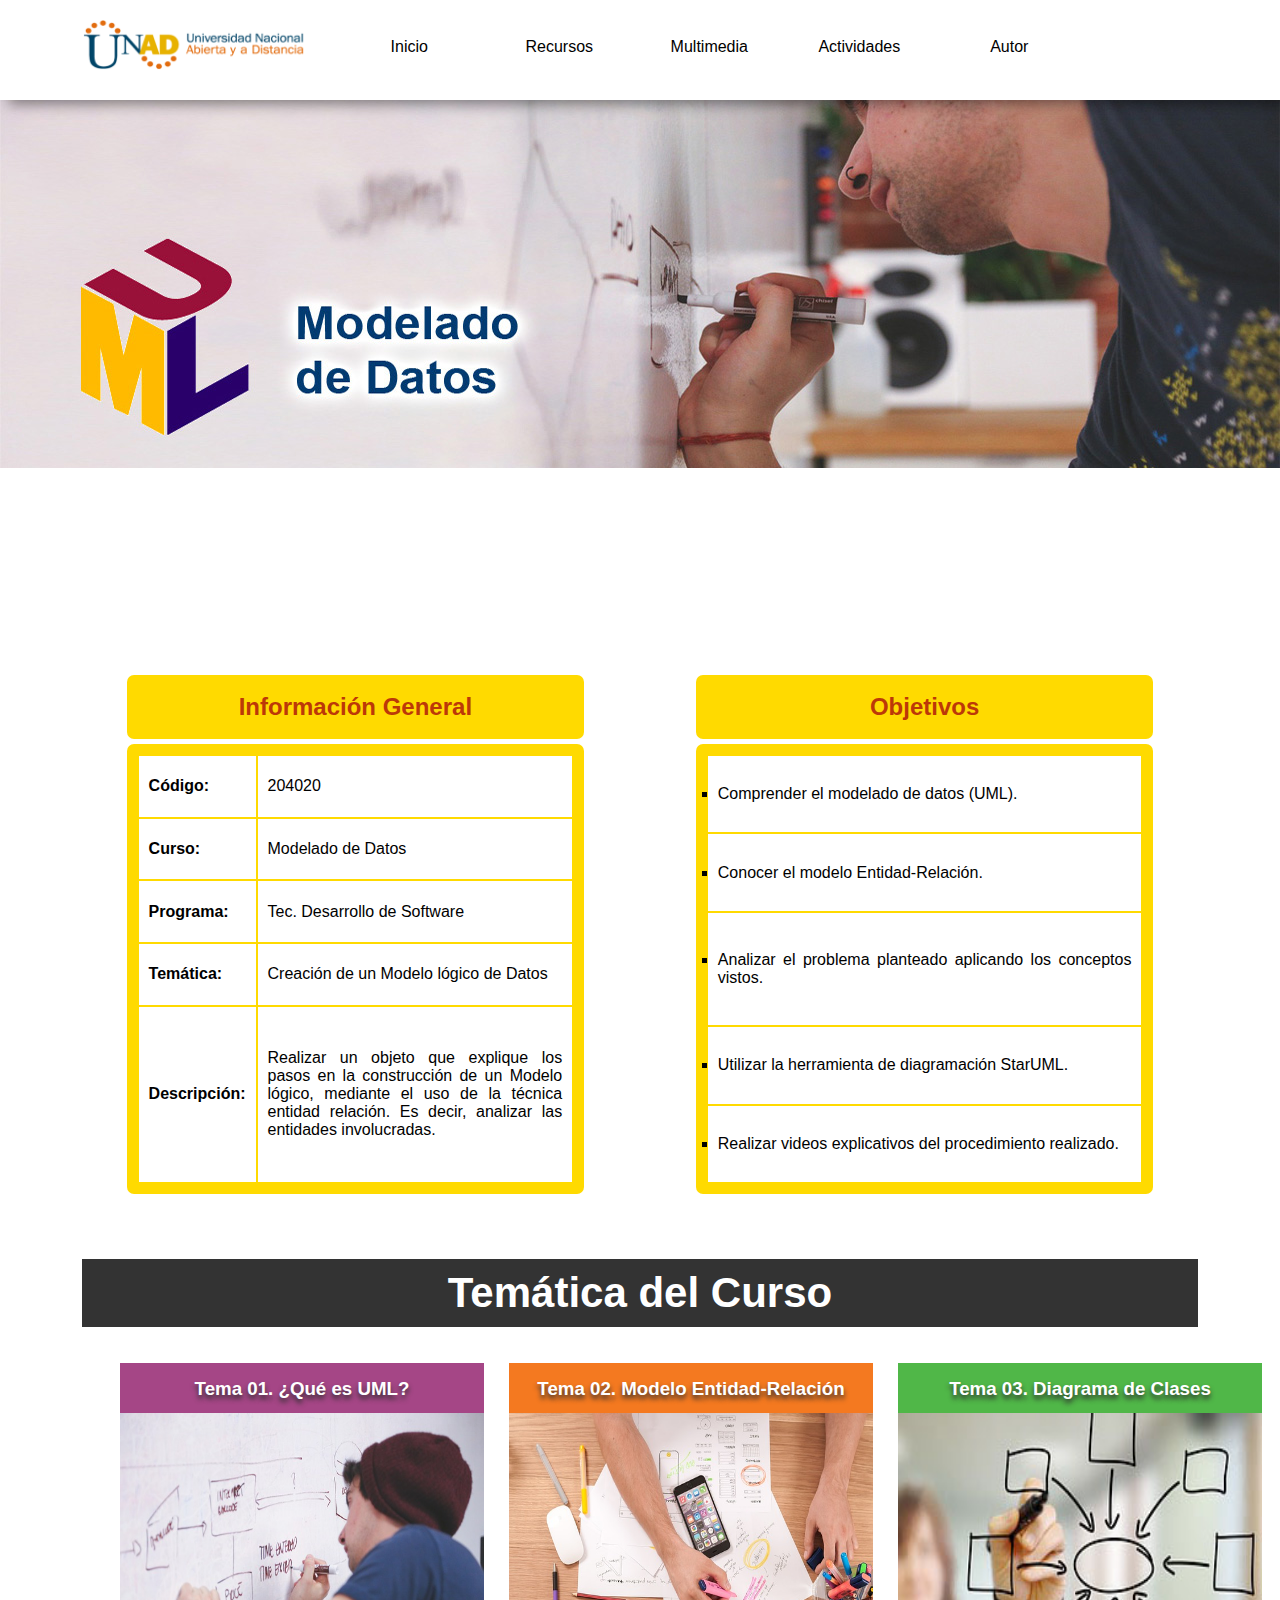
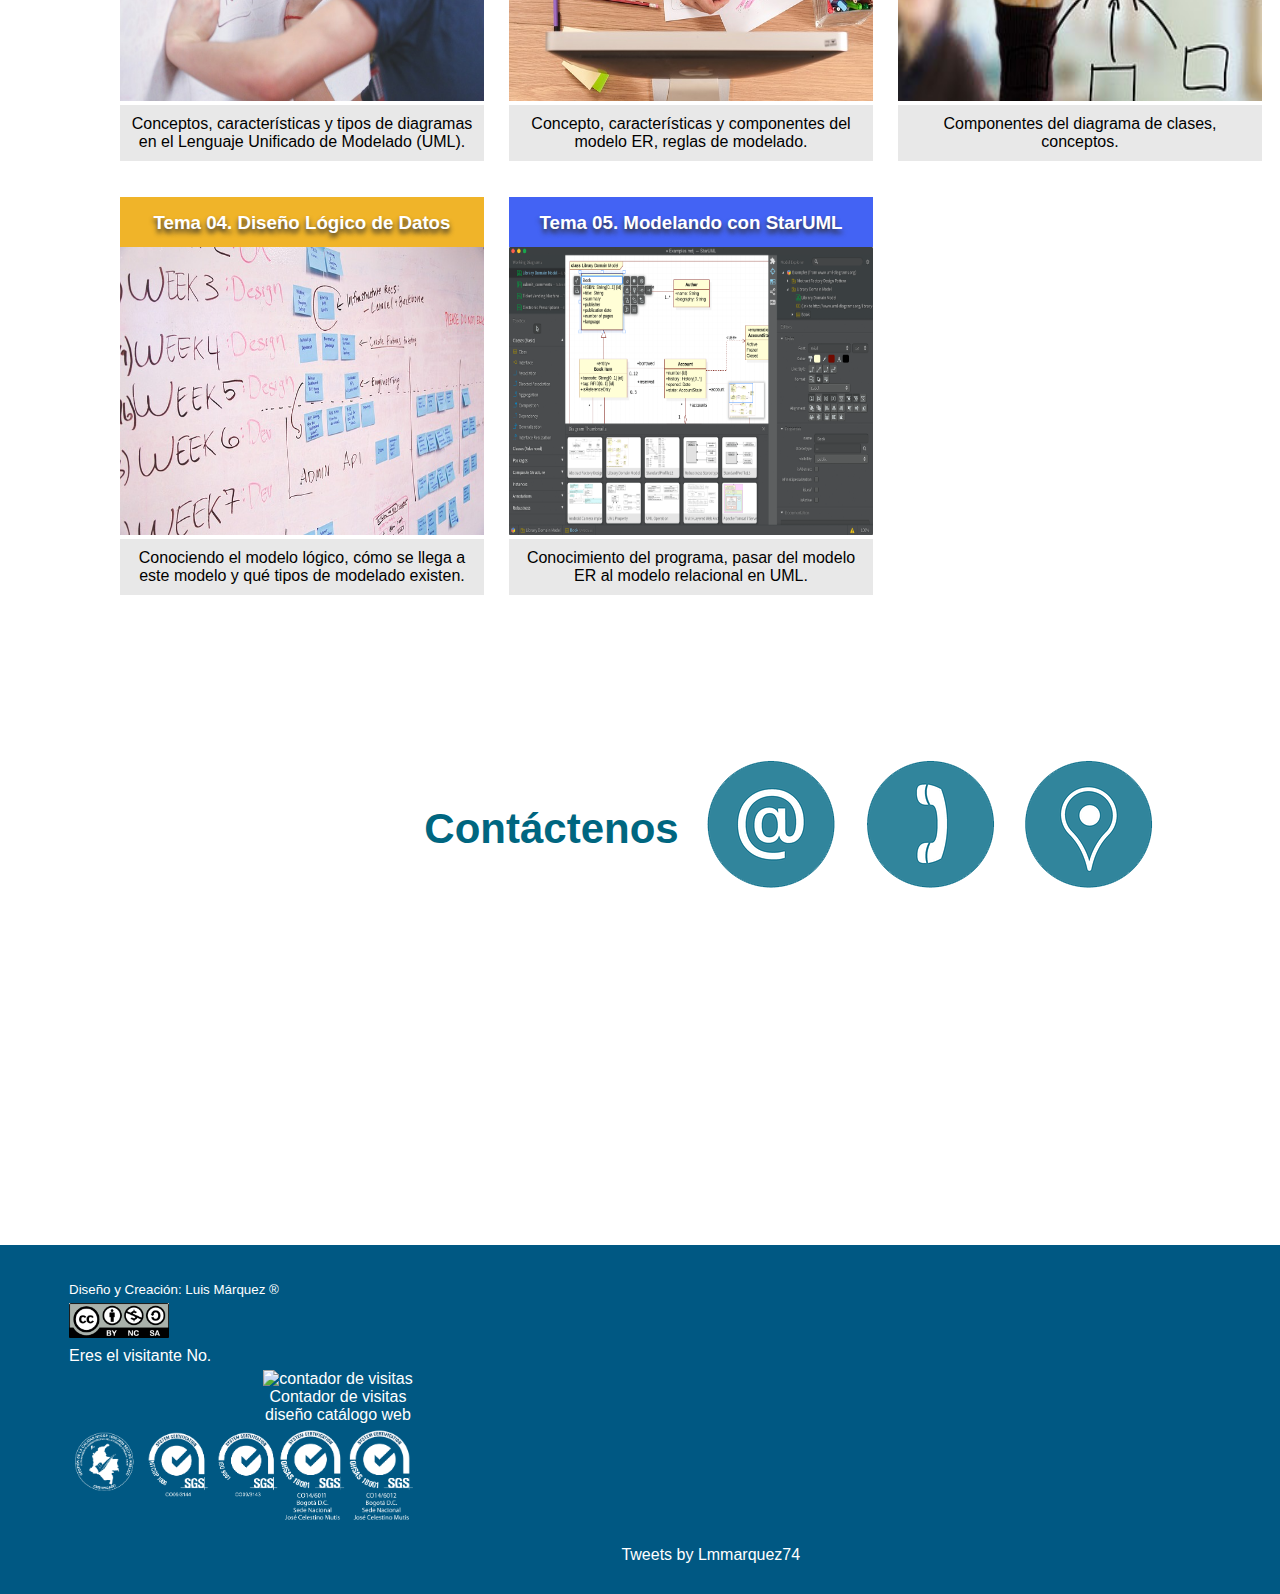
==== commit 5d952b9e: "Update index.html" ====
--- a/index.html
+++ b/index.html
@@ -12,16 +12,18 @@
 	<meta name="viewport" content="width=device-width, user-scalable=no, initial-scale=1.0, maximum-scale=1.0, minimum-scale=1.0">
 
 	<!-- Estilos -->
-	<style type="text/css">
+		<style type="text/css">
 		*{
 			margin:0;
 			padding:0;
 			font-family:Arial;
-			overflow-x:hidden;
-		}
+			box-sizing: border-box;
+		}
+
 		main{
 			width:100%;
 		}
+
 		#header{
 			top:0;
 			left:0;
@@ -30,35 +32,41 @@
 			min-width: 1024px;
 			height:100px;
 			position:fixed;
-			z-index:1000 !important;
+			z-index:1000;
 			background-color:rgba(255,255,255,1);
 			-webkit-box-shadow: 3px 10px 13px -6px rgba(0,0,0,0.45);
 			-moz-box-shadow: 3px 10px 13px -6px rgba(0,0,0,0.45);
 			box-shadow: 3px 10px 13px -6px rgba(0,0,0,0.45);
 		}
+
 		.subheader{
 			width:90%;
 			margin:5px auto;
 			border-collapse: separate;
 		}
+
 		.col1{
 			width:300px;
 			text-align: center;
 		}
+
 		.col2{
 			width:90%;
 			margin:auto;
 			padding-left:12px;
 		}
+
 		.logo{
 			width:250px;
 			height:auto;
 			padding:10px;
 		}
+
 		ul, li{
 			text-align:center;
 			list-style: none;
 		}
+
 		.nav li a{
 			color:#000;
 			min-width:150px;
@@ -67,25 +75,31 @@
 			background-color:rgba(255,255,255,1);
 			text-decoration: none;
 		}
+
 		/* usando la pseudoclase hover */
 		.nav li a:hover{
 			background-color:rgba(63,137,201,.3);
 		}
+
 		.nav >li{
 			float:left;
 		}
+
 		.nav li ul{
 			display:none;
 			position:absolute;
 			min-width:150px;
 		}
+
 		.nav li:hover > ul{
 			display:block;
 		}
+
 		.nav li ul li{
-			z-index:2000;
+			z-index:1002;
 			position:relative;
 		}
+
 		#inicio{
 			width:100%;
 			height:70vh;
@@ -525,7 +539,16 @@
 							</tr>
 
 							<tr>
-								<td>Eres el visitante No. &nbsp;<div class="views"></div></td>
+								<td>Eres el visitante No.</td>
+							</tr>
+							
+							<tr>
+								<td>
+									<!-- Contador de visitas -->
+<center><a href="http://www.websmultimedia.com/contador-de-visitas-gratis" title="Contador De Visitas Gratis">
+<img style="border: 0px solid; display: inline;" alt="contador de visitas" src="http://www.websmultimedia.com/contador-de-visitas.php?id=234444"></a><br><a href='http://www.websmultimedia.com/contador-de-visitas-gratis'>Contador de visitas</a><br><a href='http://www.websmultimedia.com'>diseño catálogo web</a></center>
+<!-- Fin Contador de visitas -->
+								</td>
 							</tr>
 
 							<tr>
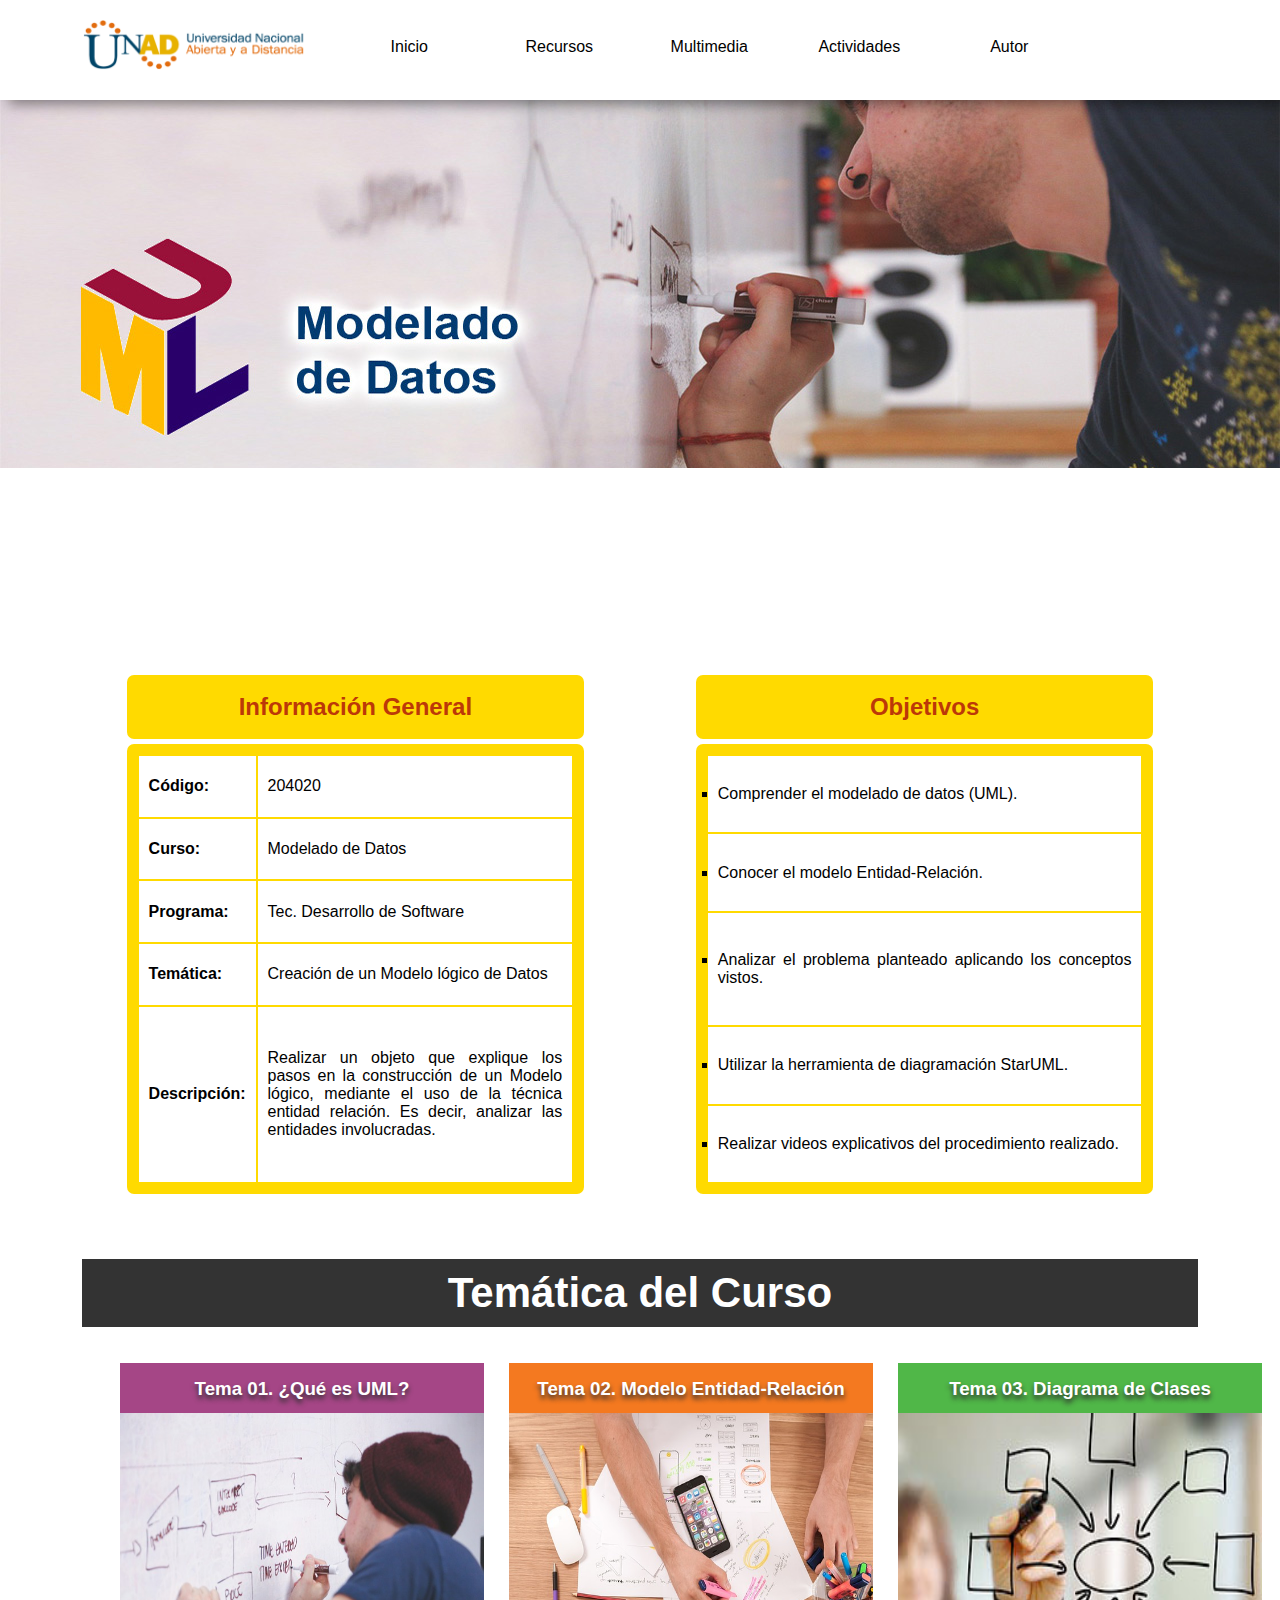
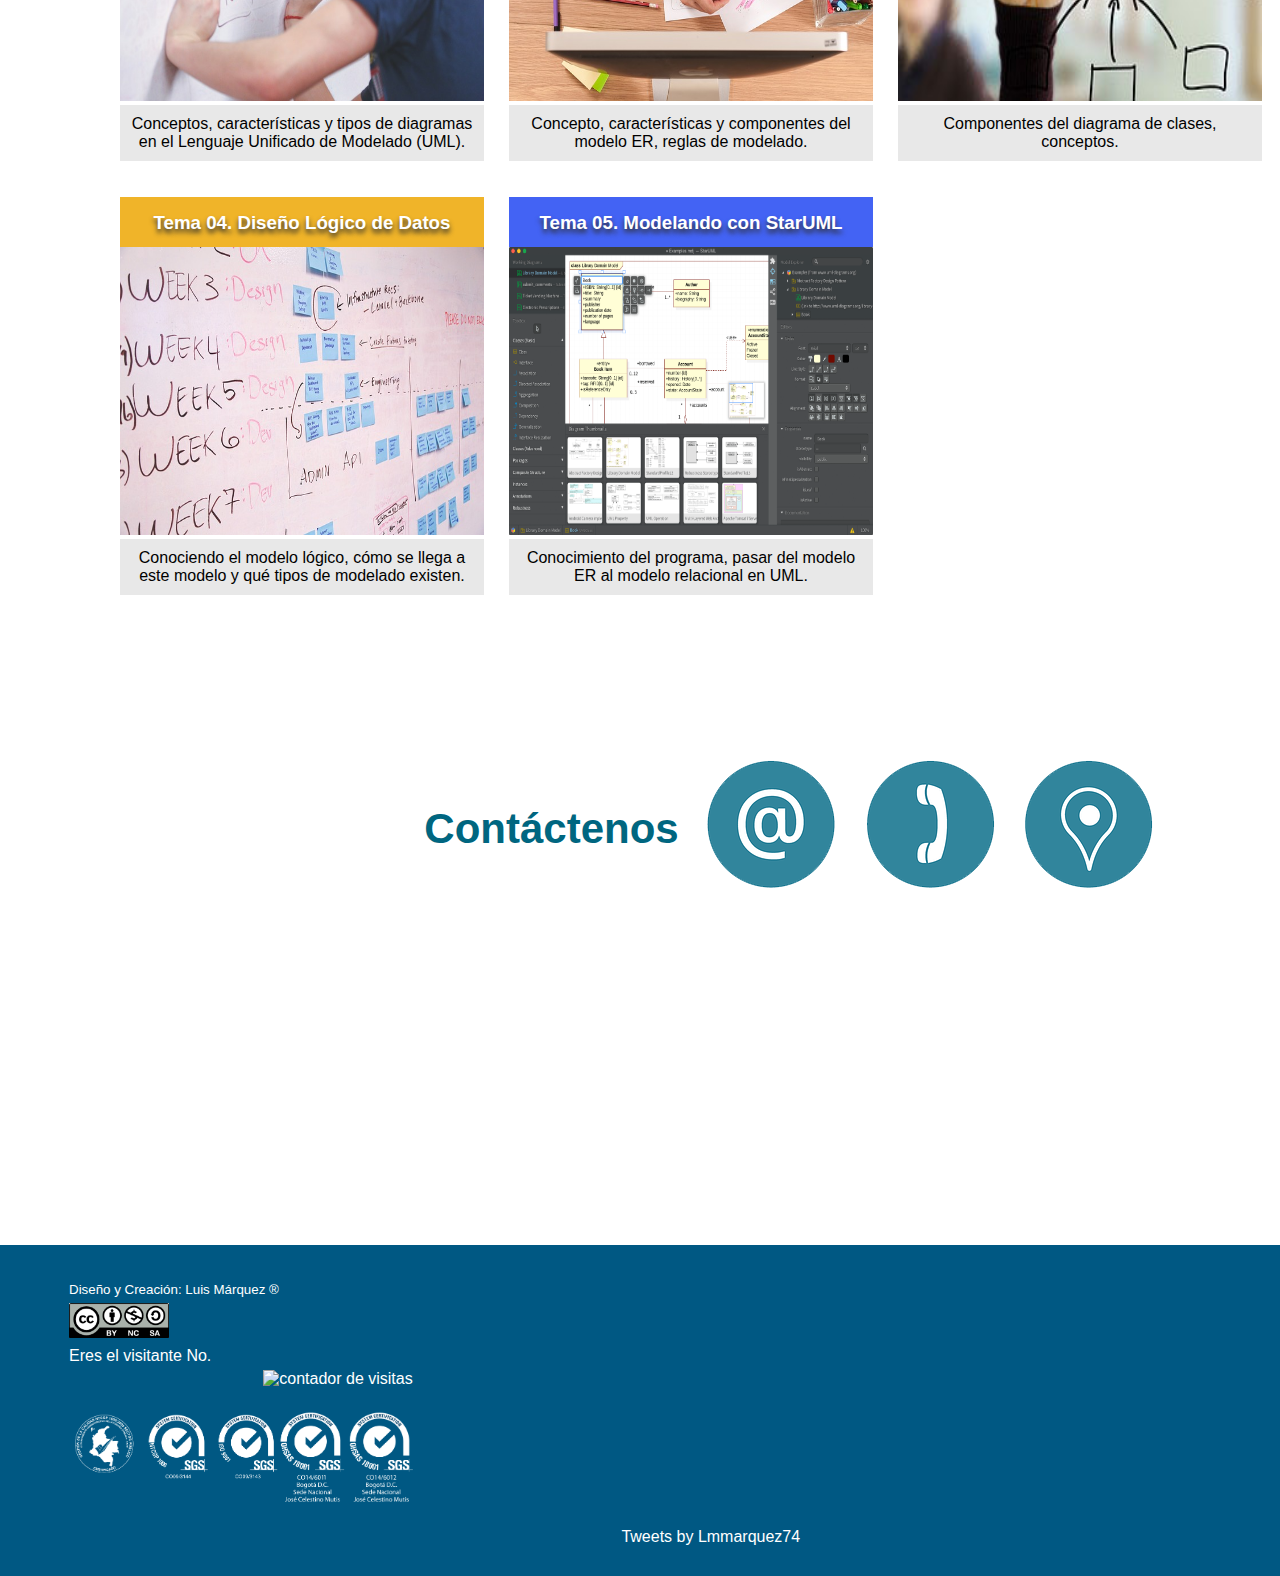
==== commit 4d488378: "Update index.html" ====
--- a/index.html
+++ b/index.html
@@ -546,7 +546,7 @@
 								<td>
 									<!-- Contador de visitas -->
 <center><a href="http://www.websmultimedia.com/contador-de-visitas-gratis" title="Contador De Visitas Gratis">
-<img style="border: 0px solid; display: inline;" alt="contador de visitas" src="http://www.websmultimedia.com/contador-de-visitas.php?id=234444"></a><br><a href='http://www.websmultimedia.com/contador-de-visitas-gratis'>Contador de visitas</a><br><a href='http://www.websmultimedia.com'>diseño catálogo web</a></center>
+<img style="border: 0px solid; display: inline;" alt="contador de visitas" src="http://www.websmultimedia.com/contador-de-visitas.php?id=234444"></a><br><a href='http://www.websmultimedia.com/contador-de-visitas-gratis'></a><br><a href='http://www.websmultimedia.com'></a></center>
 <!-- Fin Contador de visitas -->
 								</td>
 							</tr>
